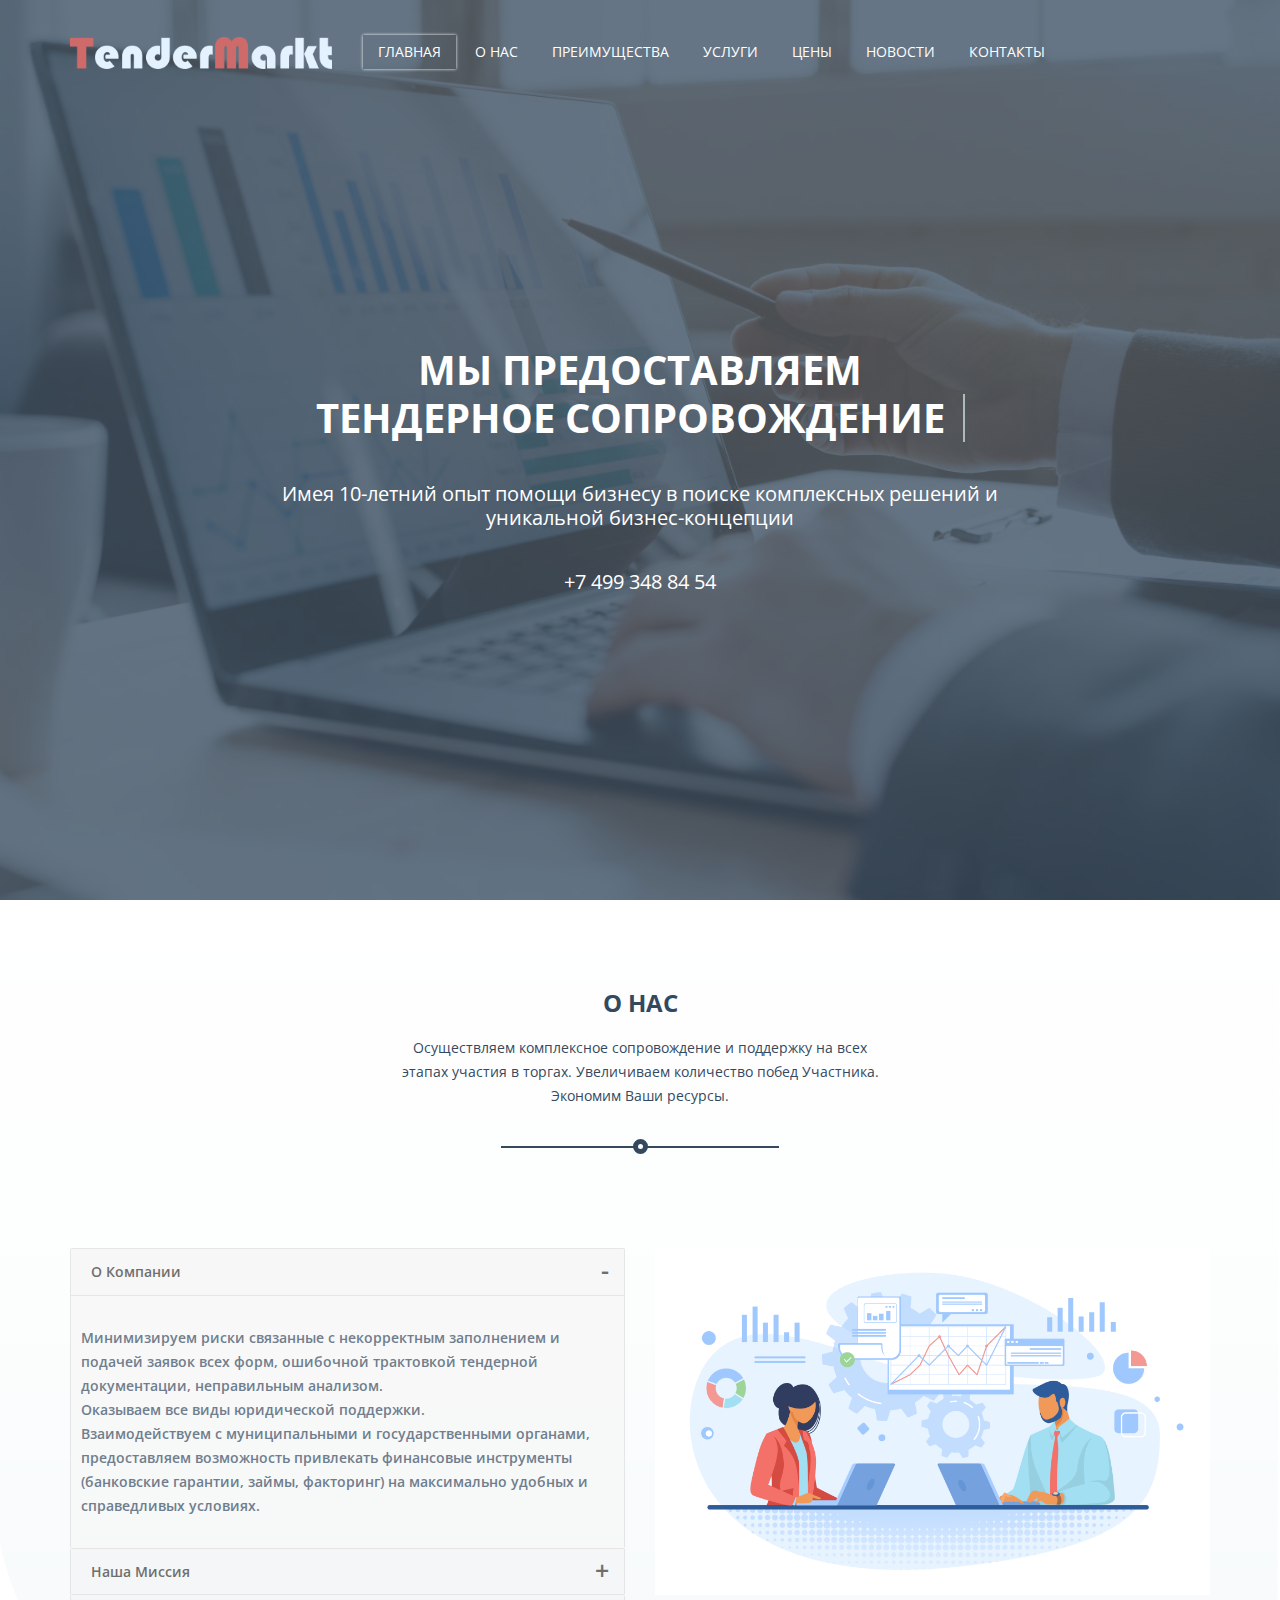
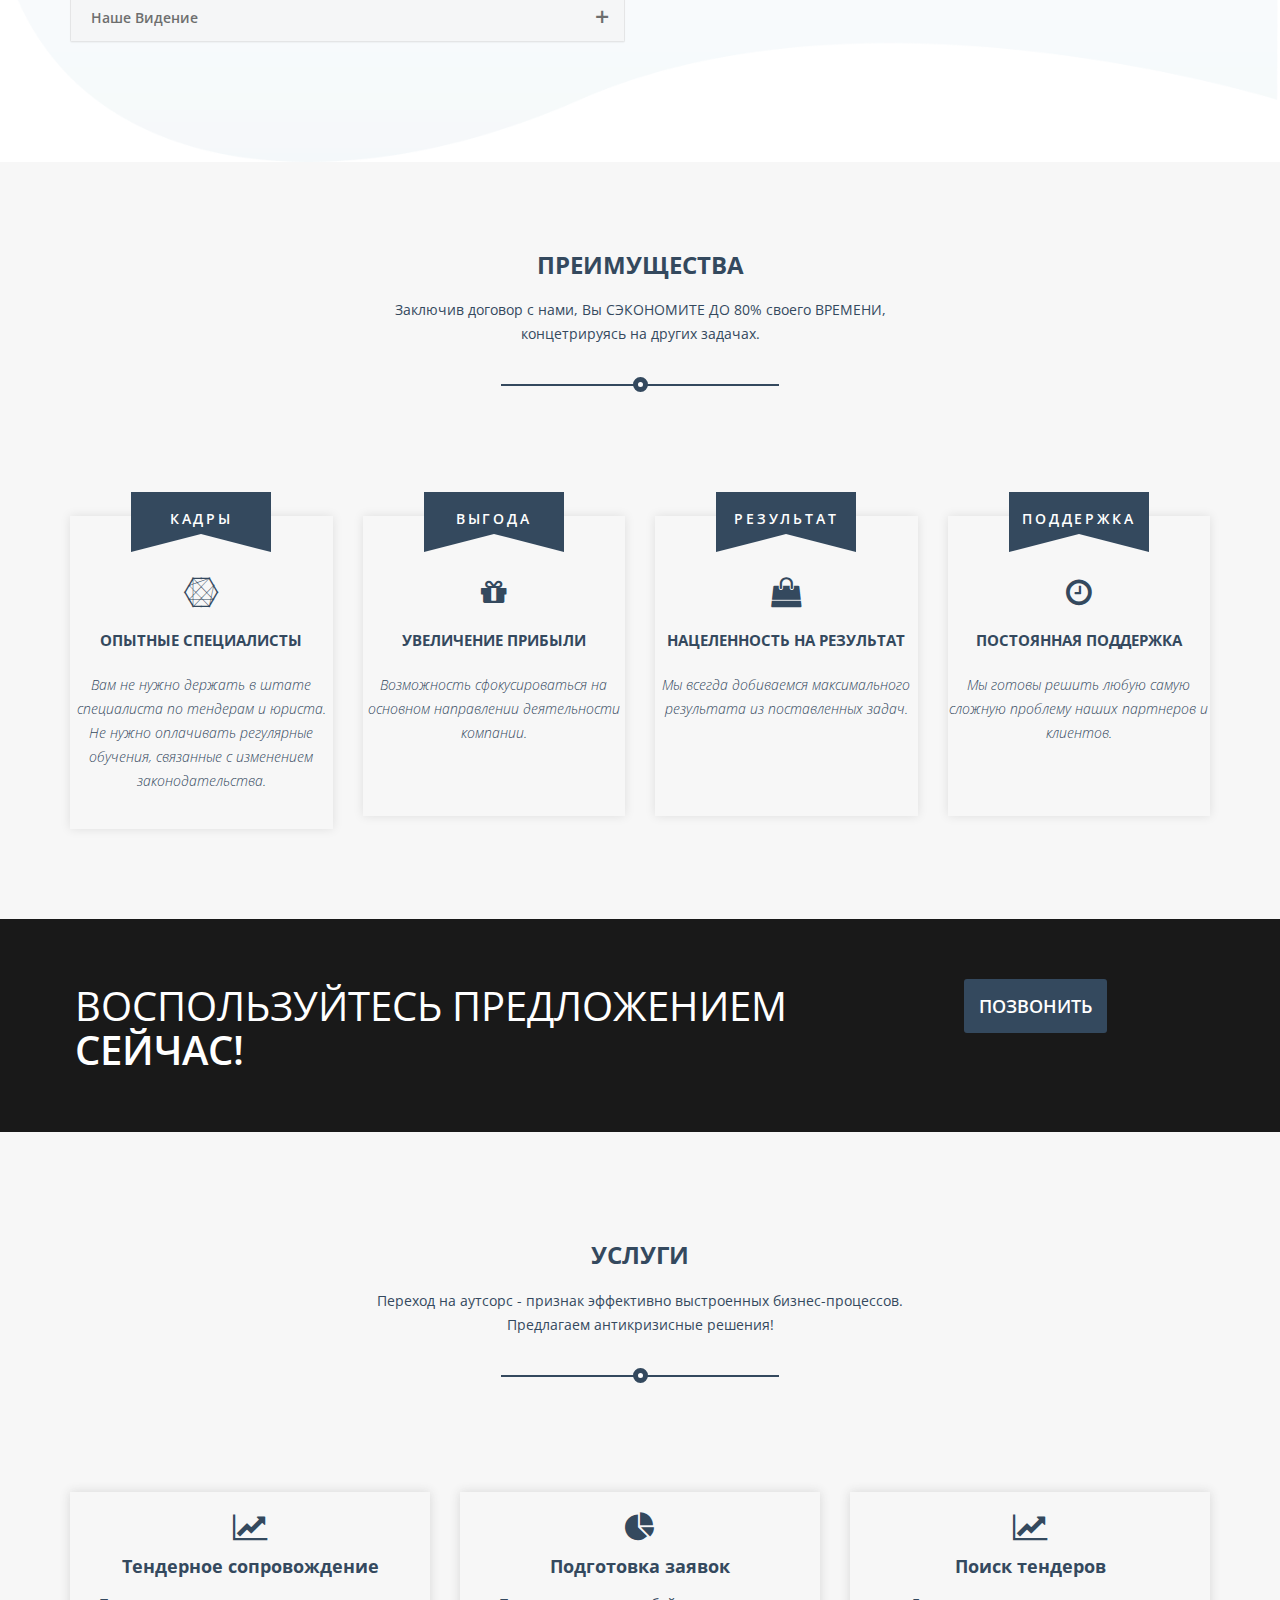
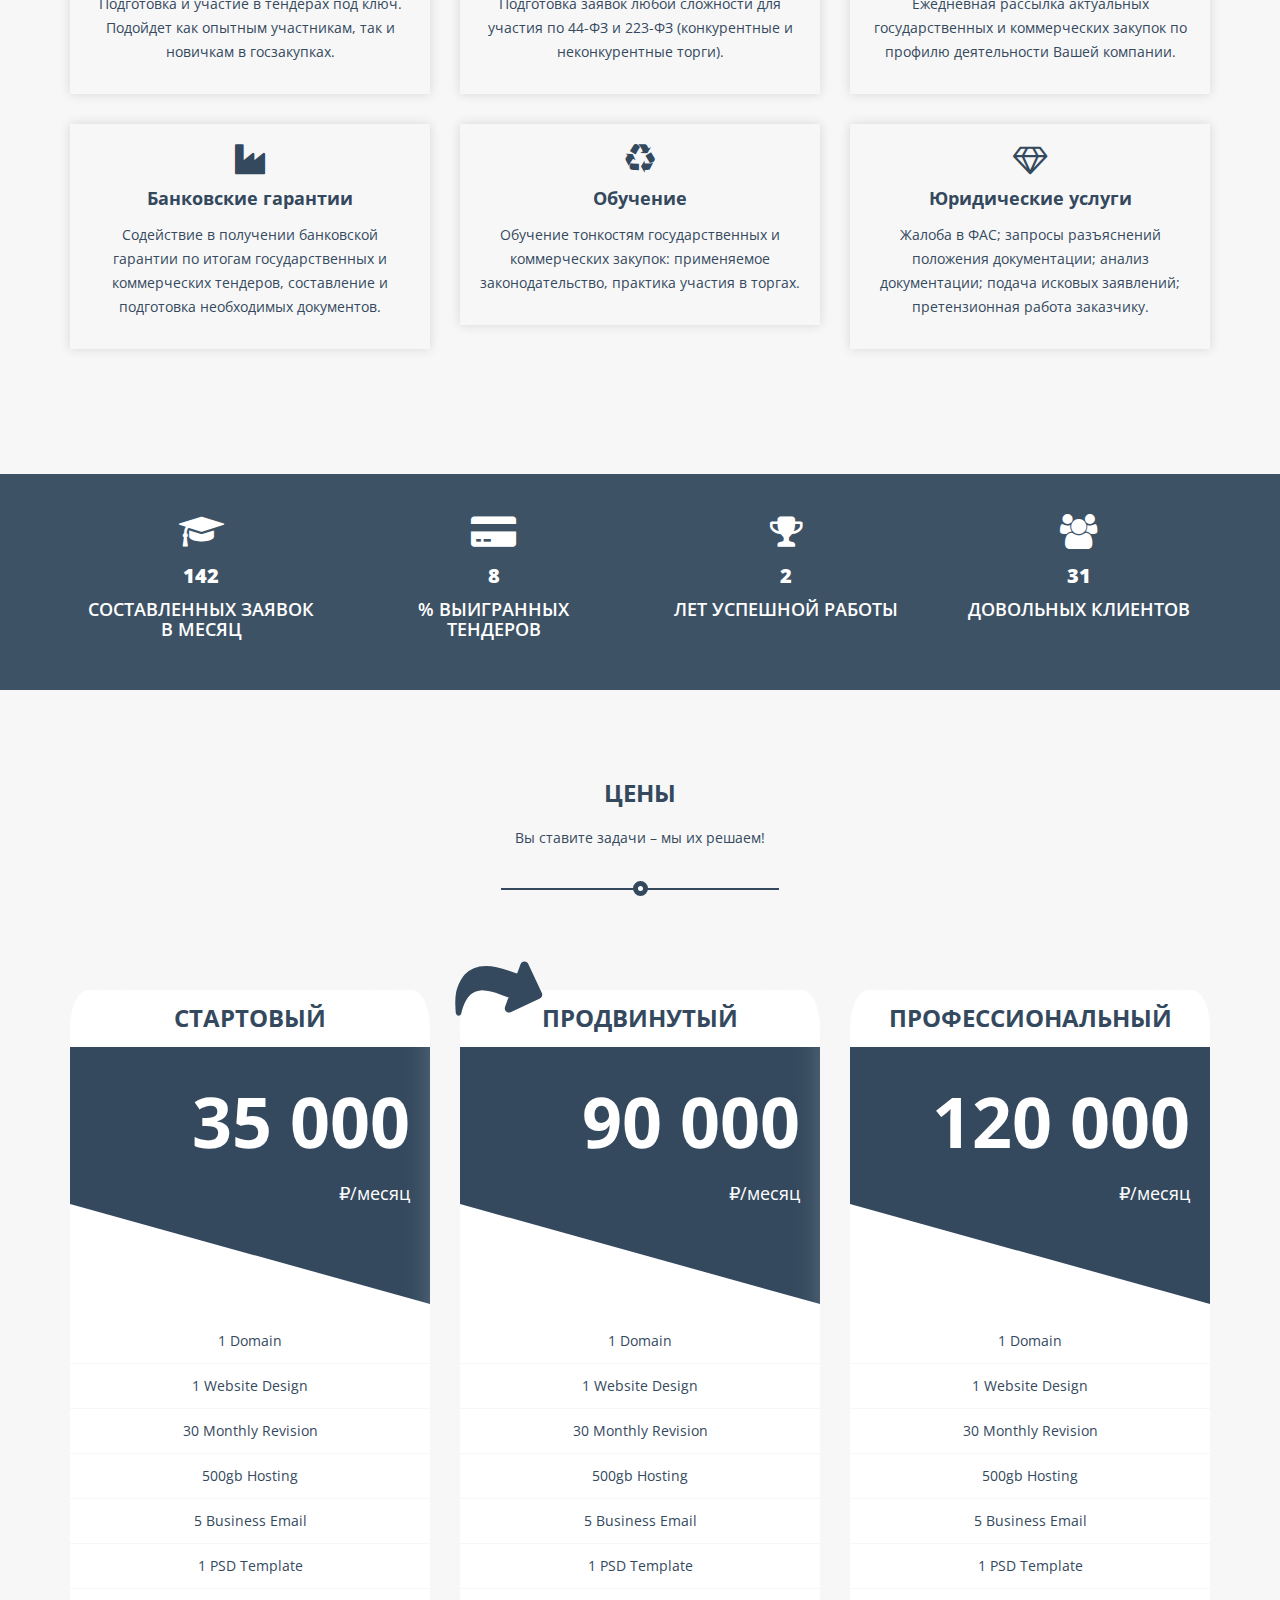
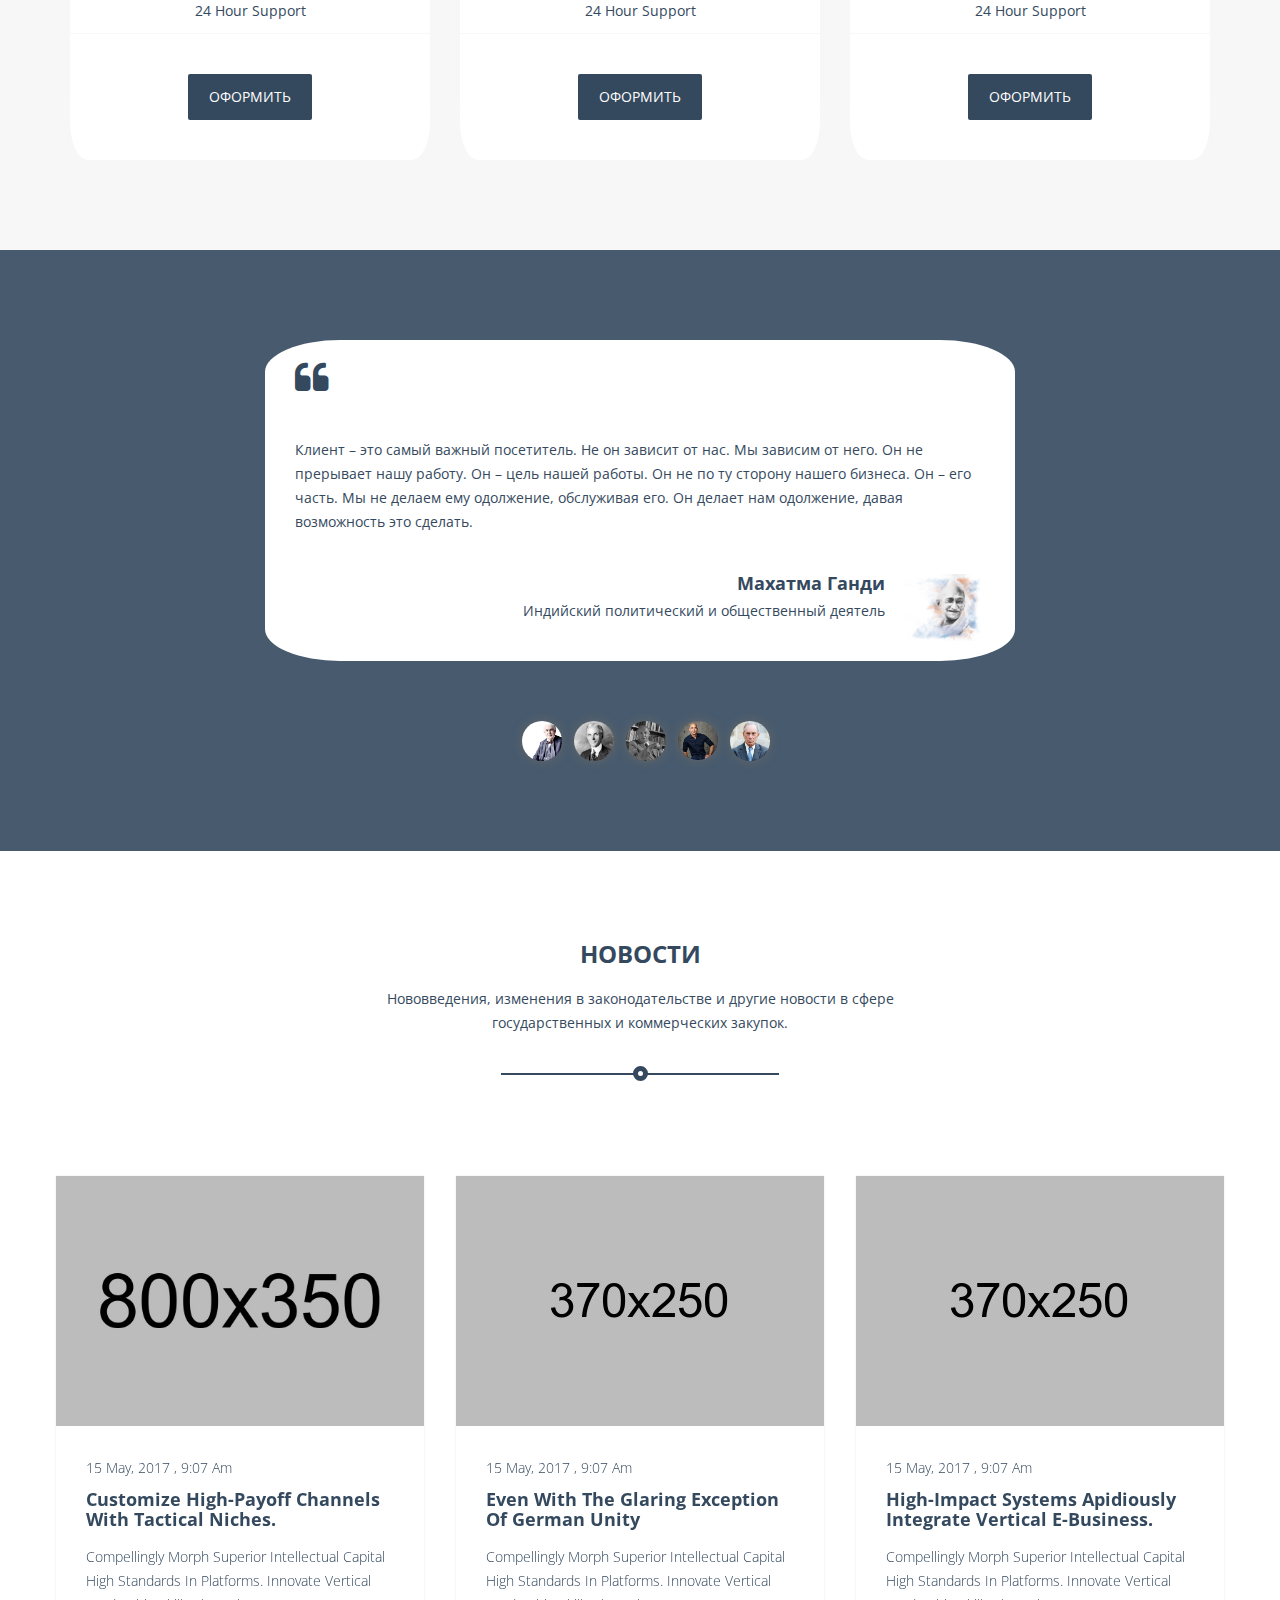
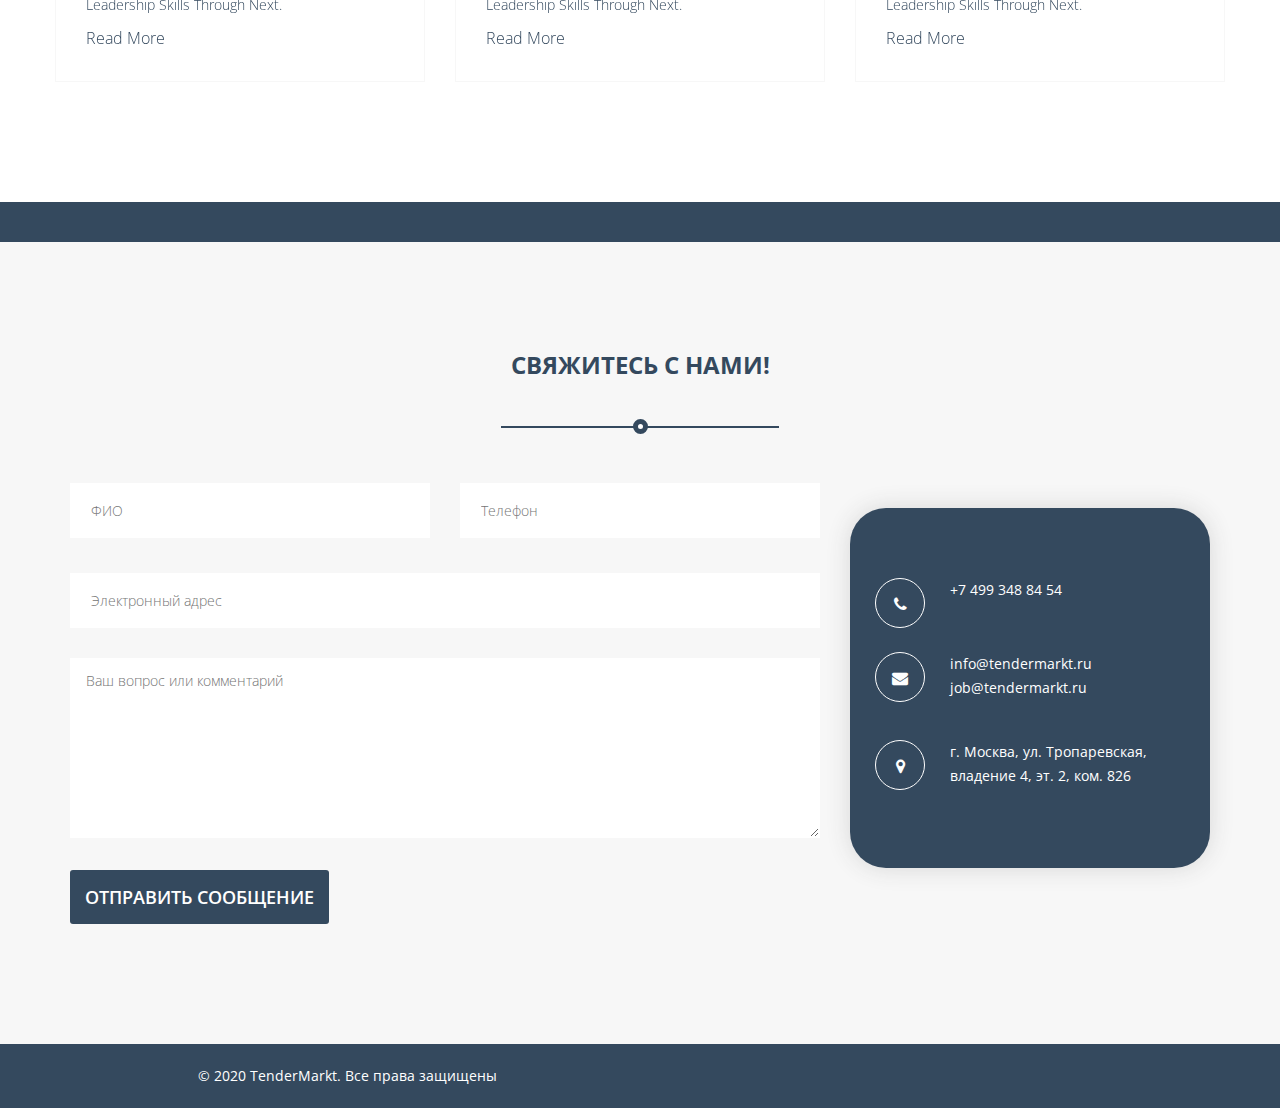
==== index.html @ 801bc4fb "Initial commit" ====
<!DOCTYPE html>
<html lang="en">

<head>
    <!-- Meta Tags -->
    <meta charset="utf-8">
    <meta http-equiv="x-ua-compatible" content="ie=edge">
    <meta name="author" content="themeholder">
    <meta name="viewport" content="width=device-width, initial-scale=1, shrink-to-fit=no">

    <!--Page Title -->
    <title>TenderMarkt</title>

    <!--Favicon Icon -->
    <link rel="shortcut icon" type="image/png" href="assets/img/favicon.png">

    <!-- Stylesheets -->
    <link rel="stylesheet" href="assets/css/magnific-popup.css">
    <link rel="stylesheet" href="assets/css/animate.min.css">
    <link rel="stylesheet" href="assets/css/slicknav.min.css">
    <link rel="stylesheet" href="assets/css/jquery.fancybox.min.css">
    <link rel="stylesheet" href="assets/css/owl.carousel.min.css">
    <link rel="stylesheet" href="assets/css/animatedheadline.css">
    <link rel="stylesheet" href="assets/css/font-awesome.min.css">
    <link rel="stylesheet" href="assets/css/bootstrap.min.css">
    <link rel="stylesheet" href="assets/css/style.css">
    <link rel="stylesheet" href="assets/css/responsive.css">
</head>

<body>

<!--preloader  -->
<div class="preloader-bg">
    <div class="preloader-spinner"></div>
</div>
<!-- spinner -->
<div class="preloader">
    <div class="loader"></div>
</div>
<!--End preloader-->

<!-- Start Header -->
<header class="sticky-header">
    <div class="container">
        <div class="row">
            <div class="col-md-3 col-sm-3">
                <div class="logo">
                    <img src="assets/img/logo.png" alt="Логотип">
                </div>
            </div>
            <div class="col-md-9 col-sm-6">
                <div class="main-menu">
                    <ul id="nav">
                        <li class="sub-menu"><a href="#home" data-scroll-nav="0">Главная</a>
                        </li>
                        <li><a href="#about" data-scroll-nav="1">О нас</a></li>
                        <li><a href="#feature" data-scroll-nav="2">Преимущества</a></li>
                        <li><a href="#service" data-scroll-nav="3">Услуги</a></li>
                        <!--                            <li><a href="#portfolio" data-scroll-nav="4">Portfolio</a></li>-->
                        <li><a href="#price" data-scroll-nav="6">Цены</a></li>
                        <li class="sub-menu"><a href="#" data-scroll-nav="7">Новости</a>
                            <ul>
                                <li><a href="blog.html">Full Width Blog</a></li>
                                <li><a href="single-post.html">Single Blog</a></li>
                            </ul>
                        </li>
                        <li><a href="#contact" data-scroll-nav="8">Контакты</a></li>
                    </ul>
                </div>
            </div>
        </div>
        <div id="mobile-menu"></div>
    </div>
</header>
<!-- /End Header -->

<!-- Start Hero  -->
<div class="hero-area" data-scroll-index="0" id="home">
    <div class="single-hero">
        <div class="hero-wrapper">
            <div class="container">
                <div class="row">
                    <div class="col-md-8 col-md-offset-2">
                        <div class="hero-content">
                            <h1 class="cd-headline clip">Мы предоставляем<br>
                                <span class="cd-words-wrapper">
                                    <b class="is-visible">Тендерное сопровождение</b>
                                    <b>Комплексную поддержку на всех этапах</b>
                                    <b>Юридические услуги</b></span>
                            </h1>
                            <p>Имея 10-летний опыт помощи бизнесу в поиске комплексных решений и уникальной
                                бизнес-концепции</p>
                            <p>+7 499 348 84 54</p>
                            <!--                                <a class="mfp-iframe video-play-button" href="https://www.youtube.com/watch?v=zlRl8sJU_4I">-->
                            <!--                                    <i class="fa fa-play"></i>-->
                            <!--                                </a>-->
                        </div>
                    </div>
                </div>
            </div>
        </div>
    </div>
</div>
<!-- /End Hero  -->

<!-- Start About -->
<div class="about-area section-padding" data-scroll-index="1" id="about">
    <div class="container">
        <div class="row pb-70">
            <div class="col-md-6 col-md-offset-3">
                <div class="section-title text-center">
                    <h2>О нас</h2>
                    <p>Осуществляем комплексное сопровождение и поддержку на всех этапах участия в
                        торгах. Увеличиваем количество побед Участника. <br> Экономим Ваши ресурсы.</p>
                </div>
            </div>
        </div>
        <div class="row">
            <div class="col-md-6 col-sm-6">
                <div class="about-content">
                    <div class="service-faq">
                        <div class="panel-group" id="accordion" role="tablist" aria-multiselectable="true">
                            <div class="panel panel-default">
                                <div class="panel-heading" role="tab" id="headingOne">
                                    <h4 class="panel-title">
                                        <a role="button" data-toggle="collapse" data-parent="#accordion"
                                           href="#collapseOne" aria-expanded="true" aria-controls="collapseOne">
                                            О компании
                                        </a>
                                    </h4>
                                </div>
                                <div id="collapseOne" class="panel-collapse collapse in" role="tabpanel"
                                     aria-labelledby="headingOne">
                                    <div class="panel-body">
                                        Минимизируем риски связанные с некорректным заполнением и подачей заявок всех форм, ошибочной трактовкой тендерной документации, неправильным анализом.
                                        <br>Оказываем все виды юридической поддержки. <br>Взаимодействуем с муниципальными и государственными органами, предоставляем возможность привлекать финансовые инструменты (банковские гарантии, займы, факторинг) на максимально удобных и справедливых условиях.  
                                    </div>
                                </div>
                            </div>
                            <div class="panel panel-default">
                                <div class="panel-heading" role="tab" id="headingTwo">
                                    <h4 class="panel-title">
                                        <a class="collapsed" role="button" data-toggle="collapse"
                                           data-parent="#accordion" href="#collapseTwo" aria-expanded="false"
                                           aria-controls="collapseTwo">
                                            Наша миссия
                                        </a>
                                    </h4>
                                </div>
                                <div id="collapseTwo" class="panel-collapse collapse" role="tabpanel"
                                     aria-labelledby="headingTwo">
                                    <div class="panel-body">
                                        Мы всегда готовы прийти на помощь в выполнении самых сложных задач.
                                        Применить весь свой многолетний опыт и навыки в Вашу пользу.
                                    </div>
                                </div>
                            </div>
                            <div class="panel panel-default">
                                <div class="panel-heading" role="tab" id="headingThree">
                                    <h4 class="panel-title">
                                        <a class="collapsed" role="button" data-toggle="collapse"
                                           data-parent="#accordion" href="#collapseThree" aria-expanded="false"
                                           aria-controls="collapseThree">
                                            Наше видение
                                        </a>
                                    </h4>
                                </div>
                                <div id="collapseThree" class="panel-collapse collapse" role="tabpanel"
                                     aria-labelledby="headingThree">
                                    <div class="panel-body">
                                        Мы выполняем полный цикл закупок. <br>Наши ОБУЧЕННЫЕ СПЕЦИАЛИСТЫ:
                                        <br>- направят перечень тендеров, где вы потенциально сможете выиграть;
                                        <br>- составят перечень документов для участия;
                                        <br>- грамотно оформят Вашу Заявку на участие и подадут её;
                                        <br>- отыграют закупку;
                                        <br>- проследят за результатами, направят вам итоговый протокол;
                                        <br>- в случае победы: напомнят о сумме обеспечения или БГ, предупредят о преференциях, помогут в получении БГ;
                                        <br>- помогут заключить договор, разместить протокол разногласий, подписать контракт на площадке.
                                    </div>
                                </div>
                            </div>
                        </div>
                    </div>
                </div>
            </div>
            <div class="col-md-6 col-sm-6">
                <div class="about-img">
                    <img src="assets/img/about-img.jpg" alt="Бизнес-процесс">
                </div>
            </div>
        </div>
    </div>
</div>
<!-- /End  About -->

<!-- Start Feature Area -->
<div class="feature-area section-padding" data-scroll-index="2" id="feature">
    <div class="container">
        <div class="row pb-70">
            <div class="col-md-6 col-md-offset-3">
                <div class="section-title text-center">
                    <h2>Преимущества</h2>
                    <p>Заключив договор с нами, Вы СЭКОНОМИТЕ ДО 80% своего ВРЕМЕНИ, концетрируясь на других задачах.</p>
                </div>
            </div>
        </div>
        <div class="row">
            <!-- single Feature -->
            <div class="col-md-3 col-sm-6">
                <div class="single-feature text-center">
                    <div class="feature-title-box">
                        <span>Кадры</span>
                    </div>
                    <div class="feature-icon">
                        <i class="fa fa-connectdevelop" aria-hidden="true"></i>
                    </div>
                    <div class="feature-content">
                        <h3>Опытные специалисты</h3>
                        <p>Вам не нужно держать в штате специалиста по тендерам и юриста. Не нужно оплачивать регулярные обучения, связанные с изменением законодательства.</p>
                    </div>
                </div>
            </div>
            <!-- /single Feature -->
            <!-- single Feature -->
            <div class="col-md-3 col-sm-6">
                <div class="single-feature text-center">
                    <div class="feature-title-box">
                        <span>Выгода</span>
                    </div>
                    <div class="feature-icon">
                        <i class="fa fa-gift" aria-hidden="true"></i>
                    </div>
                    <div class="feature-content">
                        <h3>Увеличение прибыли</h3>
                        <p>Возможность сфокусироваться на основном направлении деятельности компании.</p>
                    </div>
                </div>
            </div>
            <!-- /single Feature -->
            <!-- single Feature -->
            <div class="col-md-3 col-sm-6">
                <div class="single-feature text-center">
                    <div class="feature-title-box">
                        <span>Результат</span>
                    </div>
                    <div class="feature-icon">
                        <i class="fa fa-shopping-bag" aria-hidden="true"></i>
                    </div>
                    <div class="feature-content">
                        <h3>Нацеленность на результат</h3>
                        <p>Мы всегда добиваемся максимального результата из поставленных задач.</p>
                    </div>
                </div>
            </div>
            <!-- /single Feature -->
            <!-- single Feature -->
            <div class="col-md-3 col-sm-6">
                <div class="single-feature text-center">
                    <div class="feature-title-box">
                        <span>Поддержка</span>
                    </div>
                    <div class="feature-icon">
                        <i class="fa fa-clock-o" aria-hidden="true"></i>
                    </div>
                    <div class="feature-content">
                        <h3>Постоянная поддержка</h3>
                        <p>Мы готовы решить любую самую сложную проблему наших партнеров и клиентов.</p>
                    </div>
                </div>
            </div>
            <!-- /single Feature -->
        </div>
    </div>
</div>
<!-- /End Feature Area -->

<!-- Start Call To Action -->
<div class="col-to-action-area">
    <div class="container">
        <div class="row">
            <div class="col-md-8 col-sm-8">
                <h2>Воспользуйтесь предложением <span>сейчас!</span></h2>
            </div>
            <div class="col-md-4 text-center">
                <a href="#" class="cta-btn">Позвонить</a>
            </div>
        </div>
    </div>
</div>
<!-- /End Call To Action -->

<!-- Start Service Area-->
<div class="service-area section-padding" data-scroll-index="3" id="service">
    <div class="container">
        <div class="row pb-70">
            <div class="col-md-6 col-md-offset-3">
                <div class="section-title text-center">
                    <h2>Услуги</h2>
                    <p>Переход на аутсорс - признак эффективно выстроенных бизнес-процессов.
                    Предлагаем антикризисные решения!</p>
                </div>
            </div>
        </div>
        <div class="row">
            <div class="col-md-4 col-sm-6">
                <div class="service-box">
                    <div class="service-icon">
                        <i class="fa fa-line-chart" aria-hidden="true"></i>
                    </div>
                    <h2>Тендерное сопровождение</h2>
                    <p>Подготовка и участие в тендерах под ключ.
                        Подойдет как опытным участникам, так и новичкам в госзакупках.</p>
                </div>
            </div>
            <div class="col-md-4 col-sm-6">
                <div class="service-box">
                    <div class="service-icon">
                        <i class="fa fa-pie-chart" aria-hidden="true"></i>
                    </div>
                    <h2>Подготовка заявок</h2>
                    <p>Подготовка заявок любой сложности для участия по 44-ФЗ и 223-ФЗ
                        (конкурентные и неконкурентные торги).</p>
                </div>
            </div>
            <div class="col-md-4 col-sm-6">
                <div class="service-box">
                    <div class="service-icon">
                        <i class="fa fa-line-chart" aria-hidden="true"></i>
                    </div>
                    <h2>Поиск тендеров</h2>
                    <p>Ежедневная рассылка актуальных государственных и коммерческих закупок по профилю деятельности Вашей компании.</p>
                </div>
            </div>
            <div class="col-md-4 col-sm-6">
                <div class="service-box">
                    <div class="service-icon">
                        <i class="fa fa-industry" aria-hidden="true"></i>
                    </div>
                    <h2>Банковские гарантии</h2>
                    <p>Содействие в получении банковской гарантии по итогам государственных и коммерческих тендеров, составление и подготовка необходимых документов.</p>
                </div>
            </div>
            <div class="col-md-4 col-sm-6">
                <div class="service-box">
                    <div class="service-icon">
                        <i class="fa fa-recycle" aria-hidden="true"></i>
                    </div>
                    <h2>Обучение</h2>
                    <p>Обучение тонкостям государственных и коммерческих закупок: применяемое законодательство, практика участия в торгах.</p>
                </div>
            </div>
            <div class="col-md-4 col-sm-6">
                <div class="service-box">
                    <div class="service-icon">
                        <i class="fa fa-diamond" aria-hidden="true"></i>
                    </div>
                    <h2>Юридические услуги</h2>
                    <p>Жалоба в ФАС; запросы разъяснений положения документации; анализ документации; подача исковых заявлений;
                        претензионная работа заказчику.</p>
                </div>
            </div>
        </div>
    </div>
</div>
<!-- /End Service Area-->

<!-- Start Counter -->
<div class="countup-area">
    <div class="container">
        <div class="row">
            <!-- single counter-->
            <div class="col-md-3 col-sm-6">
                <div class="single-counter text-center">
                    <i class="fa fa-graduation-cap" aria-hidden="true"></i>
                    <span class="counter" data-from="0" data-to="1012" data-speed="5000"
                          data-refresh-interval="100"></span>
                    <h2>Составленных заявок в месяц</h2>
                </div>
            </div>
            <!-- single counter-->
            <!-- single counter-->
            <div class="col-md-3 col-sm-6">
                <div class="single-counter text-center">
                    <i class="fa fa-credit-card-alt" aria-hidden="true"></i>
                    <span class="counter" data-from="0" data-to="55" data-speed="5000"
                          data-refresh-interval="50"></span>
                    <h2>% выигранных тендеров</h2>
                </div>
            </div>
            <!-- single counter-->
            <!-- single counter-->
            <div class="col-md-3 col-sm-6">
                <div class="single-counter text-center">
                    <i class="fa fa-trophy" aria-hidden="true"></i>
                    <span class="counter" data-from="0" data-to="10" data-speed="5000"
                          data-refresh-interval="50"></span>
                    <h2>Лет успешной работы</h2>
                </div>
            </div>
            <!-- single counter-->
            <!-- single counter-->
            <div class="col-md-3 col-sm-6">
                <div class="single-counter text-center bdr-none">
                    <i class="fa fa-users" aria-hidden="true"></i>
                    <span class="counter" data-from="0" data-to="209" data-speed="5000"
                          data-refresh-interval="50"></span>
                    <h2>Довольных клиентов</h2>
                </div>
            </div>
            <!-- single counter-->
        </div>
    </div>
</div>
<!-- /End Counter -->

<!-- Start Pricing -->
<div class="pricing-area section-padding" data-scroll-index="6" id="price">
    <div class="container">
        <div class="row pb-70">
            <div class="col-md-6 col-md-offset-3">
                <div class="section-title text-center">
                    <h2>Цены</h2>
                    <p>Вы ставите задачи – мы их решаем!</p>
                </div>
            </div>
        </div>
        <div class="row">
            <!-- single pricing table-->
            <div class="col-md-4">
                <div class="single-pricing-table text-center">
                    <div class="pricing-table-head text-center">
                        <h3>Стартовый</h3>
                    </div>
                    <div class="pricing-table-price">
                        <h1>35 000</h1>
                        <span class="month">₽/месяц</span>
                    </div>
                    <div class="table-list pt-110">
                        <ul>
                            <li>1 Domain</li>
                            <li>1 Website Design</li>
                            <li>30 Monthly revision</li>
                            <li>500gb Hosting</li>
                            <li>5 Business Email</li>
                            <li>1 PSD Template</li>
                            <li>24 Hour Support</li>
                        </ul>
                    </div>
                    <a href="#" class="pricing-btn">Оформить</a>
                </div>
            </div>
            <!-- /single pricing table-->
            <!-- single pricing table-->
            <div class="col-md-4">
                <div class="single-pricing-table price-tag text-center">
                    <div class="pricing-table-head text-center">
                        <h3>Продвинутый</h3>
                    </div>
                    <div class="pricing-table-price">
                        <h1>90 000</h1>
                        <span class="month">₽/месяц</span>
                    </div>
                    <div class="table-list pt-110">
                        <ul>
                            <li>1 Domain</li>
                            <li>1 Website Design</li>
                            <li>30 Monthly revision</li>
                            <li>500gb Hosting</li>
                            <li>5 Business Email</li>
                            <li>1 PSD Template</li>
                            <li>24 Hour Support</li>
                        </ul>
                    </div>
                    <a href="#" class="pricing-btn">Оформить</a>
                </div>
            </div>
            <!-- /single pricing table-->
            <!-- single pricing table-->
            <div class="col-md-4">
                <div class="single-pricing-table text-center">
                    <div class="pricing-table-head text-center">
                        <h3>Профессиональный</h3>
                    </div>
                    <div class="pricing-table-price">
                        <h1>120 000</h1>
                        <span class="month">₽/месяц</span>
                    </div>
                    <div class="table-list pt-110">
                        <ul>
                            <li>1 Domain</li>
                            <li>1 Website Design</li>
                            <li>30 Monthly revision</li>
                            <li>500gb Hosting</li>
                            <li>5 Business Email</li>
                            <li>1 PSD Template</li>
                            <li>24 Hour Support</li>
                        </ul>
                    </div>
                    <a href="#" class="pricing-btn">Оформить</a>
                </div>
            </div>
            <!-- /single pricing table-->
        </div>
    </div>
</div>
<!-- /End Pricing -->

<!-- Start Testimonial -->

<div class="testimonial-area section-padding">
    <div class="container">
        <div class="row">
            <div class="col-md-8 col-md-offset-2">
                <div class="owl-carousel testimonial-active">
                    <!-- single testimonial-->
                    <div class="single-testimonial" data-hash="two">
                        <div class="client-feedback">
                            <i class="fa fa-quote-left" aria-hidden="true"></i>
                            <p>Клиент – это самый важный посетитель. Не он зависит от нас. Мы зависим от него.
                                Он не прерывает нашу работу. Он – цель нашей работы.
                                Он не по ту сторону нашего бизнеса. Он – его часть.
                                Мы не делаем ему одолжение, обслуживая его. Он делает нам одолжение, давая возможность это сделать.</p>
                        </div>
                        <div class="client-details text-right">
                            <div class="client-img pull-right">
                                <img src="assets/img/client2.png" alt="Махатма Ганди">
                            </div>
                            <div class="client-text pull-right">
                                <h3>Махатма Ганди</h3>
                                <span>Индийский политический и общественный деятель</span>
                            </div>
                        </div>
                    </div>
                    <!-- single testimonial-->
                    <!-- single testimonial-->
                    <div class="single-testimonial" data-hash="three">
                        <div class="client-feedback">
                            <i class="fa fa-quote-left" aria-hidden="true"></i>
                            <p>Наш большой недостаток в том, что мы слишком быстро опускаем руки.
                                Наиболее верный путь к успеху – все время пробовать еще один раз.</p>
                        </div>
                        <div class="client-details text-right">
                            <div class="client-img pull-right">
                                <img src="assets/img/client3.jpg" alt="Томас Эдисон">
                            </div>
                            <div class="client-text pull-right">
                                <h3>Томас Эдисон</h3>
                                <span>Американский изобретатель и предприниматель</span>
                            </div>
                        </div>
                    </div>
                    <!-- single testimonial-->
                    <!-- single testimonial-->
                    <div class="single-testimonial item" data-hash="four">
                        <div class="client-feedback">
                            <i class="fa fa-quote-left" aria-hidden="true"></i>
                            <p>Успешные люди вырываются вперед, используя то время, которые другие тратят впустую.</p>
                        </div>
                        <div class="client-details text-right">
                            <div class="client-img pull-right">
                                <img src="assets/img/client4.jpg" alt="">
                            </div>
                            <div class="client-text pull-right">
                                <h3>Генри Форд</h3>
                                <span>Промышленник, владелец заводов по производству автомобилей</span>
                            </div>
                        </div>
                    </div>
                    <!-- single testimonial-->
                    <!-- single testimonial-->
                    <div class="single-testimonial item" data-hash="five">
                        <div class="client-feedback">
                            <i class="fa fa-quote-left" aria-hidden="true"></i>
                            <p>У истоков каждого успешного предприятия стоит однажды принятое смелое решение.</p>
                        </div>
                        <div class="client-details text-right">
                            <div class="client-img pull-right">
                                <img src="assets/img/client5.jpg" alt="">
                            </div>
                            <div class="client-text pull-right">
                                <h3>Питер Друкер</h3>
                                <span>Учёный, экономист, публицист, педагог, теоретик менеджмента XX века</span>
                            </div>
                        </div>
                    </div>
                    <!-- single testimonial-->
                    <!-- single testimonial-->
                    <div class="single-testimonial" data-hash="six">
                        <div class="client-feedback">
                            <i class="fa fa-quote-left" aria-hidden="true"></i>
                            <p>Я знаю, что если потерплю неудачу, то не буду об этом жалеть. Единственное, о чем стоить
                                сожалеть, это о том, что даже не попробовал.</p>
                        </div>
                        <div class="client-details text-right">
                            <div class="client-img pull-right">
                                <img src="assets/img/client6.jpg" alt="">
                            </div>
                            <div class="client-text pull-right">
                                <h3>Джефф Безос</h3>
                                <span>Предприниматель, основатель и глава Amazon.com</span>
                            </div>
                        </div>
                    </div>
                    <!-- single testimonial-->
                    <!-- single testimonial-->
                    <div class="single-testimonial" data-hash="saven">
                        <div class="client-feedback">
                            <i class="fa fa-quote-left" aria-hidden="true"></i>
                            <p>Предпринимательство — это не просто владение бизнесом.
                                Это способ смотреть на мир, находя возможности там, где другие видят препятствия, и рискуя, когда другие не решаются.</p>
                        </div>
                        <div class="client-details text-right">
                            <div class="client-img pull-right">
                                <img src="assets/img/client7.jpg" alt="">
                            </div>
                            <div class="client-text pull-right">
                                <h3>Майкл Блумберг</h3>
                                <span>Владелец информационного агентства Bloomberg</span>
                            </div>
                        </div>
                    </div>
                    <!-- single testimonial-->
                </div>
                <!-- Testimonial menu-->
                <div class="testimonial-menu text-center">
                    <a class="button secondary url" href="#two">
                        <img src="assets/img/client2.jpg" alt="">
                    </a>
                    <a class="button secondary url" href="#three">
                        <img src="assets/img/client3.jpg" alt="">
                    </a>
                    <a class="button secondary url" href="#four">
                        <img src="assets/img/client4.jpg" alt="">
                    </a>
                    <a class="button secondary url" href="#five">
                        <img src="assets/img/client5.jpg" alt="">
                    </a>
                    <a class="button secondary url" href="#six">
                        <img src="assets/img/client6.jpg" alt="">
                    </a>
                    <a class="button secondary url" href="#saven">
                        <img src="assets/img/client7.jpg" alt="">
                    </a>
                </div>
                <!-- Testimonial menu-->
            </div>
        </div>
    </div>
</div>

<!-- /End Testimonial -->

<!--  Blog Area -->
<div class="blog-area section-padding" data-scroll-index="7">
    <div class="container">
        <div class="row pb-70">
            <div class="col-md-6 col-md-offset-3">
                <div class="section-title text-center">
                    <h2>Новости</h2>
                    <p>Нововведения, изменения в законодательстве и другие новости в сфере государственных и коммерческих закупок.</p>
                </div>
            </div>
        </div>
        <div class="row">
            <div class="col-12">
                <div class="blog-carousel-active owl-carousel">
                    <a href="single-post.html" class="single-blog-box">
                        <div class="blog-thumb-wrapper blog-bg0"></div>
                        <p class="blog-meta">15 May, 2017 , 9:07 am</p>
                        <h4>Customize high-payoff channels with tactical niches. </h4>
                        <p>Compellingly morph superior intellectual capital high standards in platforms. innovate
                            vertical leadership skills through next. </p>
                        <span class="blog-read-more">Read More</span></a>

                    <a href="single-post.html" class="single-blog-box">
                        <div class="blog-thumb-wrapper blog-bg1"></div>
                        <p class="blog-meta">15 May, 2017 , 9:07 am</p>
                        <h4>Even with the glaring exception of German unity</h4>
                        <p>Compellingly morph superior intellectual capital high standards in platforms. innovate
                            vertical leadership skills through next. </p>
                        <span class="blog-read-more">Read More</span></a>

                    <a href="single-post.html" class="single-blog-box">
                        <div class="blog-thumb-wrapper blog-bg2"></div>
                        <p class="blog-meta">15 May, 2017 , 9:07 am</p>
                        <h4>High-impact systems apidiously integrate vertical e-business. </h4>
                        <p>Compellingly morph superior intellectual capital high standards in platforms. innovate
                            vertical leadership skills through next. </p>
                        <span class="blog-read-more">Read More</span></a>

                    <a href="single-post.html" class="single-blog-box">
                        <div class="blog-thumb-wrapper blog-bg3"></div>
                        <p class="blog-meta">15 May, 2017 , 9:07 am</p>
                        <h4>We should not downplay the significance </h4>
                        <p>Compellingly morph superior intellectual capital high standards in platforms. innovate
                            vertical leadership skills through next. </p>
                        <span class="blog-read-more">Read More</span></a>
                </div>
            </div>
        </div>
    </div>
</div>
<!--  /End Blog Area -->

<!--Start Company Logo -->
<div class="company-logo-area"></div>
<!-- /End Company Logo -->

<!-- Start Contact -->
<div class="contact-area" data-scroll-index="8" id="contact">
    <div class="container">
        <div class="row">
            <div class="col-md-6 col-md-offset-3 text-center">
                <div class="section-title">
                    <h2>Свяжитесь с Нами!</h2>
                </div>
            </div>
        </div>
        <div class="row">
            <div class="col-md-8">
                <div class="contact-area-form">
                    <form action="#">
                        <div class="row">
                            <div class="col-md-6">
                                <p>
                                    <input type="text" placeholder="ФИО">
                                </p>
                            </div>
                            <div class="col-md-6">
                                <p>
                                    <input type="text" placeholder="Телефон">
                                </p>
                            </div>
                        </div>
                        <div class="row">
                            <div class="col-md-12">
                                <p>
                                    <input type="text" placeholder="Электронный адрес">
                                </p>
                            </div>
                        </div>
                        <div class="row">
                            <div class="col-md-12">
                                <p>
                                    <textarea cols="30" rows="10" placeholder="Ваш вопрос или комментарий"></textarea>
                                </p>
                            </div>
                        </div>
                        <div class="row">
                            <div class="col-md-12">
                                <p>
                                    <input type="submit" value="Отправить сообщение">
                                </p>
                            </div>
                        </div>
                    </form>
                </div>
            </div>

            <div class="col-md-4 col-sm-12 col-xs-12">
                <div class="adtress-info">
                    <div class="single-addreass">
                        <div class="addreass-icon">
                            <i class="fa fa-phone"></i>
                        </div>
                        <div class="addreass-info">
                            <p>+7 499 348 84 54</p>
                        </div>
                    </div>
                    <div class="single-addreass">
                        <div class="addreass-icon">
                            <i class="fa fa-envelope"></i>
                        </div>
                        <div class="addreass-info">
                            <a href="#">info@tendermarkt.ru</a>
                            <a href="#"> job@tendermarkt.ru</a>
                        </div>
                    </div>
                    <div class="single-addreass">
                        <div class="addreass-icon">
                            <i class="fa fa-map-marker"></i>
                        </div>
                        <div class="addreass-info">
                            <p>  г. Москва, ул. Тропаревская, владение 4, эт. 2, ком. 826</p>
                        </div>
                    </div>
                </div>
            </div>
        </div>
    </div>
</div>
<!-- /End Contact -->

<!-- Start Footer -->
<footer>
    <div class="footer-copyright-arae">
        <div class="container">
            <div class="row">
                <div class="col-md-6">
                    <p>© 2020 TenderMarkt. Все права защищены</p>
                </div>
<!--                <div class="col-md-6">-->
<!--                    <p>Design and Developed by ThemeHolder</p>-->
<!--                </div>-->
            </div>
        </div>
    </div>
</footer>
<!-- /End Footer -->

<!-- All JS File-->
<script src="assets/js/jquery.min.js"></script>
<script src="assets/js/bootstrap.min.js"></script>
<script src="assets/js/scrollIt.min.js"></script>
<script src="assets/js/jquery.magnific-popup.min.js"></script>
<script src="assets/js/animatedheadline.js"></script>
<script src="assets/js/isotope.pkgd.min.js"></script>
<script src="assets/js/popper.min.js"></script>
<script src="assets/js/jquery.countTo.js"></script>
<script src="assets/js/owl.carousel.min.js"></script>
<script src="assets/js/jquery.fancybox.min.js"></script>
<script src="assets/js/jquery.slicknav.min.js"></script>
<script src="assets/js/smooth-scroll.js"></script>
<script src="assets/js/main.js"></script>
</body>

</html>
---- assets/css/animatedheadline.css ----
/* -------------------------------- 

Primary style

-------------------------------- */
*, *::after, *::before {
  -webkit-box-sizing: border-box;
  -moz-box-sizing: border-box;
  box-sizing: border-box;
}

html * {
  -webkit-font-smoothing: antialiased;
  -moz-osx-font-smoothing: grayscale;
}

html {
  font-size: 62.5%;
}

body {
  font-size: 1.6rem;
  font-family: "Source Sans Pro", sans-serif;
  color: #aebcb9;
}

a {
  text-decoration: none;
}

.cd-title {
  position: relative;
  height: 160px;
  line-height: 230px;
  text-align: center;
}
.cd-title h1 {
  font-size: 2.4rem;
  font-weight: 700;
}
@media only screen and (min-width: 768px) {
  .cd-title {
    line-height: 250px;
  }
}
@media only screen and (min-width: 1170px) {
  .cd-title {
    height: 200px;
    line-height: 300px;
  }
  .cd-title h1 {
    font-size: 3rem;
  }
}

.cd-intro {
  width: 90%;
  max-width: 768px;
  text-align: center;
}

.cd-intro {
  margin: 4em auto;
}
@media only screen and (min-width: 768px) {
  .cd-intro {
    margin: 5em auto;
  }
}
@media only screen and (min-width: 1170px) {
  .cd-intro {
    margin: 6em auto;
  }
}

.cd-headline {
  font-size: 3rem;
  line-height: 1.2;
}
@media only screen and (min-width: 768px) {
  .cd-headline {
    font-size: 4.4rem;
    font-weight: 300;
  }
}
@media only screen and (min-width: 1170px) {
  .cd-headline {
    font-size: 6rem;
  }
}

.cd-words-wrapper {
  display: inline-block;
  position: relative;
  text-align: left;
}
.cd-words-wrapper b {
  display: inline-block;
  position: absolute;
  white-space: nowrap;
  left: 0;
  top: 0;
}
.cd-words-wrapper b.is-visible {
  position: relative;
}
.no-js .cd-words-wrapper b {
  opacity: 0;
}
.no-js .cd-words-wrapper b.is-visible {
  opacity: 1;
}

/* -------------------------------- 

xrotate-1 

-------------------------------- */
.cd-headline.rotate-1 .cd-words-wrapper {
  -webkit-perspective: 300px;
  -moz-perspective: 300px;
  perspective: 300px;
}
.cd-headline.rotate-1 b {
  opacity: 0;
  -webkit-transform-origin: 50% 100%;
  -moz-transform-origin: 50% 100%;
  -ms-transform-origin: 50% 100%;
  -o-transform-origin: 50% 100%;
  transform-origin: 50% 100%;
  -webkit-transform: rotateX(180deg);
  -moz-transform: rotateX(180deg);
  -ms-transform: rotateX(180deg);
  -o-transform: rotateX(180deg);
  transform: rotateX(180deg);
}
.cd-headline.rotate-1 b.is-visible {
  opacity: 1;
  -webkit-transform: rotateX(0deg);
  -moz-transform: rotateX(0deg);
  -ms-transform: rotateX(0deg);
  -o-transform: rotateX(0deg);
  transform: rotateX(0deg);
  -webkit-animation: cd-rotate-1-in 1.2s;
  -moz-animation: cd-rotate-1-in 1.2s;
  animation: cd-rotate-1-in 1.2s;
}
.cd-headline.rotate-1 b.is-hidden {
  -webkit-transform: rotateX(180deg);
  -moz-transform: rotateX(180deg);
  -ms-transform: rotateX(180deg);
  -o-transform: rotateX(180deg);
  transform: rotateX(180deg);
  -webkit-animation: cd-rotate-1-out 1.2s;
  -moz-animation: cd-rotate-1-out 1.2s;
  animation: cd-rotate-1-out 1.2s;
}

@-webkit-keyframes cd-rotate-1-in {
  0% {
    -webkit-transform: rotateX(180deg);
    opacity: 0;
  }
  35% {
    -webkit-transform: rotateX(120deg);
    opacity: 0;
  }
  65% {
    opacity: 0;
  }
  100% {
    -webkit-transform: rotateX(360deg);
    opacity: 1;
  }
}
@-moz-keyframes cd-rotate-1-in {
  0% {
    -moz-transform: rotateX(180deg);
    opacity: 0;
  }
  35% {
    -moz-transform: rotateX(120deg);
    opacity: 0;
  }
  65% {
    opacity: 0;
  }
  100% {
    -moz-transform: rotateX(360deg);
    opacity: 1;
  }
}
@keyframes cd-rotate-1-in {
  0% {
    -webkit-transform: rotateX(180deg);
    -moz-transform: rotateX(180deg);
    -ms-transform: rotateX(180deg);
    -o-transform: rotateX(180deg);
    transform: rotateX(180deg);
    opacity: 0;
  }
  35% {
    -webkit-transform: rotateX(120deg);
    -moz-transform: rotateX(120deg);
    -ms-transform: rotateX(120deg);
    -o-transform: rotateX(120deg);
    transform: rotateX(120deg);
    opacity: 0;
  }
  65% {
    opacity: 0;
  }
  100% {
    -webkit-transform: rotateX(360deg);
    -moz-transform: rotateX(360deg);
    -ms-transform: rotateX(360deg);
    -o-transform: rotateX(360deg);
    transform: rotateX(360deg);
    opacity: 1;
  }
}
@-webkit-keyframes cd-rotate-1-out {
  0% {
    -webkit-transform: rotateX(0deg);
    opacity: 1;
  }
  35% {
    -webkit-transform: rotateX(-40deg);
    opacity: 1;
  }
  65% {
    opacity: 0;
  }
  100% {
    -webkit-transform: rotateX(180deg);
    opacity: 0;
  }
}
@-moz-keyframes cd-rotate-1-out {
  0% {
    -moz-transform: rotateX(0deg);
    opacity: 1;
  }
  35% {
    -moz-transform: rotateX(-40deg);
    opacity: 1;
  }
  65% {
    opacity: 0;
  }
  100% {
    -moz-transform: rotateX(180deg);
    opacity: 0;
  }
}
@keyframes cd-rotate-1-out {
  0% {
    -webkit-transform: rotateX(0deg);
    -moz-transform: rotateX(0deg);
    -ms-transform: rotateX(0deg);
    -o-transform: rotateX(0deg);
    transform: rotateX(0deg);
    opacity: 1;
  }
  35% {
    -webkit-transform: rotateX(-40deg);
    -moz-transform: rotateX(-40deg);
    -ms-transform: rotateX(-40deg);
    -o-transform: rotateX(-40deg);
    transform: rotateX(-40deg);
    opacity: 1;
  }
  65% {
    opacity: 0;
  }
  100% {
    -webkit-transform: rotateX(180deg);
    -moz-transform: rotateX(180deg);
    -ms-transform: rotateX(180deg);
    -o-transform: rotateX(180deg);
    transform: rotateX(180deg);
    opacity: 0;
  }
}
/* -------------------------------- 

xtype 

-------------------------------- */
.cd-headline.type .cd-words-wrapper {
  vertical-align: top;
  overflow: hidden;
}
.cd-headline.type .cd-words-wrapper::after {
  /* vertical bar */
  content: '';
  position: absolute;
  right: 0;
  top: 50%;
  bottom: auto;
  -webkit-transform: translateY(-50%);
  -moz-transform: translateY(-50%);
  -ms-transform: translateY(-50%);
  -o-transform: translateY(-50%);
  transform: translateY(-50%);
  height: 90%;
  width: 1px;
  background-color: #aebcb9;
}
.cd-headline.type .cd-words-wrapper.waiting::after {
  -webkit-animation: cd-pulse 1s infinite;
  -moz-animation: cd-pulse 1s infinite;
  animation: cd-pulse 1s infinite;
}
.cd-headline.type .cd-words-wrapper.selected {
  background-color: #aebcb9;
}
.cd-headline.type .cd-words-wrapper.selected::after {
  visibility: hidden;
}
.cd-headline.type .cd-words-wrapper.selected b {
  color: #0d0d0d;
}
.cd-headline.type b {
  visibility: hidden;
}
.cd-headline.type b.is-visible {
  visibility: visible;
}
.cd-headline.type i {
  position: absolute;
  visibility: hidden;
}
.cd-headline.type i.in {
  position: relative;
  visibility: visible;
}

@-webkit-keyframes cd-pulse {
  0% {
    -webkit-transform: translateY(-50%) scale(1);
    opacity: 1;
  }
  40% {
    -webkit-transform: translateY(-50%) scale(0.9);
    opacity: 0;
  }
  100% {
    -webkit-transform: translateY(-50%) scale(0);
    opacity: 0;
  }
}
@-moz-keyframes cd-pulse {
  0% {
    -moz-transform: translateY(-50%) scale(1);
    opacity: 1;
  }
  40% {
    -moz-transform: translateY(-50%) scale(0.9);
    opacity: 0;
  }
  100% {
    -moz-transform: translateY(-50%) scale(0);
    opacity: 0;
  }
}
@keyframes cd-pulse {
  0% {
    -webkit-transform: translateY(-50%) scale(1);
    -moz-transform: translateY(-50%) scale(1);
    -ms-transform: translateY(-50%) scale(1);
    -o-transform: translateY(-50%) scale(1);
    transform: translateY(-50%) scale(1);
    opacity: 1;
  }
  40% {
    -webkit-transform: translateY(-50%) scale(0.9);
    -moz-transform: translateY(-50%) scale(0.9);
    -ms-transform: translateY(-50%) scale(0.9);
    -o-transform: translateY(-50%) scale(0.9);
    transform: translateY(-50%) scale(0.9);
    opacity: 0;
  }
  100% {
    -webkit-transform: translateY(-50%) scale(0);
    -moz-transform: translateY(-50%) scale(0);
    -ms-transform: translateY(-50%) scale(0);
    -o-transform: translateY(-50%) scale(0);
    transform: translateY(-50%) scale(0);
    opacity: 0;
  }
}
/* -------------------------------- 

xrotate-2 

-------------------------------- */
.cd-headline.rotate-2 .cd-words-wrapper {
  -webkit-perspective: 300px;
  -moz-perspective: 300px;
  perspective: 300px;
}
.cd-headline.rotate-2 i, .cd-headline.rotate-2 em {
  display: inline-block;
  -webkit-backface-visibility: hidden;
  backface-visibility: hidden;
}
.cd-headline.rotate-2 b {
  opacity: 0;
}
.cd-headline.rotate-2 i {
  -webkit-transform-style: preserve-3d;
  -moz-transform-style: preserve-3d;
  -ms-transform-style: preserve-3d;
  -o-transform-style: preserve-3d;
  transform-style: preserve-3d;
  -webkit-transform: translateZ(-20px) rotateX(90deg);
  -moz-transform: translateZ(-20px) rotateX(90deg);
  -ms-transform: translateZ(-20px) rotateX(90deg);
  -o-transform: translateZ(-20px) rotateX(90deg);
  transform: translateZ(-20px) rotateX(90deg);
  opacity: 0;
}
.is-visible .cd-headline.rotate-2 i {
  opacity: 1;
}
.cd-headline.rotate-2 i.in {
  -webkit-animation: cd-rotate-2-in 0.4s forwards;
  -moz-animation: cd-rotate-2-in 0.4s forwards;
  animation: cd-rotate-2-in 0.4s forwards;
}
.cd-headline.rotate-2 i.out {
  -webkit-animation: cd-rotate-2-out 0.4s forwards;
  -moz-animation: cd-rotate-2-out 0.4s forwards;
  animation: cd-rotate-2-out 0.4s forwards;
}
.cd-headline.rotate-2 em {
  -webkit-transform: translateZ(20px);
  -moz-transform: translateZ(20px);
  -ms-transform: translateZ(20px);
  -o-transform: translateZ(20px);
  transform: translateZ(20px);
}

.no-csstransitions .cd-headline.rotate-2 i {
  -webkit-transform: rotateX(0deg);
  -moz-transform: rotateX(0deg);
  -ms-transform: rotateX(0deg);
  -o-transform: rotateX(0deg);
  transform: rotateX(0deg);
  opacity: 0;
}
.no-csstransitions .cd-headline.rotate-2 i em {
  -webkit-transform: scale(1);
  -moz-transform: scale(1);
  -ms-transform: scale(1);
  -o-transform: scale(1);
  transform: scale(1);
}

.no-csstransitions .cd-headline.rotate-2 .is-visible i {
  opacity: 1;
}

@-webkit-keyframes cd-rotate-2-in {
  0% {
    opacity: 0;
    -webkit-transform: translateZ(-20px) rotateX(90deg);
  }
  60% {
    opacity: 1;
    -webkit-transform: translateZ(-20px) rotateX(-10deg);
  }
  100% {
    opacity: 1;
    -webkit-transform: translateZ(-20px) rotateX(0deg);
  }
}
@-moz-keyframes cd-rotate-2-in {
  0% {
    opacity: 0;
    -moz-transform: translateZ(-20px) rotateX(90deg);
  }
  60% {
    opacity: 1;
    -moz-transform: translateZ(-20px) rotateX(-10deg);
  }
  100% {
    opacity: 1;
    -moz-transform: translateZ(-20px) rotateX(0deg);
  }
}
@keyframes cd-rotate-2-in {
  0% {
    opacity: 0;
    -webkit-transform: translateZ(-20px) rotateX(90deg);
    -moz-transform: translateZ(-20px) rotateX(90deg);
    -ms-transform: translateZ(-20px) rotateX(90deg);
    -o-transform: translateZ(-20px) rotateX(90deg);
    transform: translateZ(-20px) rotateX(90deg);
  }
  60% {
    opacity: 1;
    -webkit-transform: translateZ(-20px) rotateX(-10deg);
    -moz-transform: translateZ(-20px) rotateX(-10deg);
    -ms-transform: translateZ(-20px) rotateX(-10deg);
    -o-transform: translateZ(-20px) rotateX(-10deg);
    transform: translateZ(-20px) rotateX(-10deg);
  }
  100% {
    opacity: 1;
    -webkit-transform: translateZ(-20px) rotateX(0deg);
    -moz-transform: translateZ(-20px) rotateX(0deg);
    -ms-transform: translateZ(-20px) rotateX(0deg);
    -o-transform: translateZ(-20px) rotateX(0deg);
    transform: translateZ(-20px) rotateX(0deg);
  }
}
@-webkit-keyframes cd-rotate-2-out {
  0% {
    opacity: 1;
    -webkit-transform: translateZ(-20px) rotateX(0);
  }
  60% {
    opacity: 0;
    -webkit-transform: translateZ(-20px) rotateX(-100deg);
  }
  100% {
    opacity: 0;
    -webkit-transform: translateZ(-20px) rotateX(-90deg);
  }
}
@-moz-keyframes cd-rotate-2-out {
  0% {
    opacity: 1;
    -moz-transform: translateZ(-20px) rotateX(0);
  }
  60% {
    opacity: 0;
    -moz-transform: translateZ(-20px) rotateX(-100deg);
  }
  100% {
    opacity: 0;
    -moz-transform: translateZ(-20px) rotateX(-90deg);
  }
}
@keyframes cd-rotate-2-out {
  0% {
    opacity: 1;
    -webkit-transform: translateZ(-20px) rotateX(0);
    -moz-transform: translateZ(-20px) rotateX(0);
    -ms-transform: translateZ(-20px) rotateX(0);
    -o-transform: translateZ(-20px) rotateX(0);
    transform: translateZ(-20px) rotateX(0);
  }
  60% {
    opacity: 0;
    -webkit-transform: translateZ(-20px) rotateX(-100deg);
    -moz-transform: translateZ(-20px) rotateX(-100deg);
    -ms-transform: translateZ(-20px) rotateX(-100deg);
    -o-transform: translateZ(-20px) rotateX(-100deg);
    transform: translateZ(-20px) rotateX(-100deg);
  }
  100% {
    opacity: 0;
    -webkit-transform: translateZ(-20px) rotateX(-90deg);
    -moz-transform: translateZ(-20px) rotateX(-90deg);
    -ms-transform: translateZ(-20px) rotateX(-90deg);
    -o-transform: translateZ(-20px) rotateX(-90deg);
    transform: translateZ(-20px) rotateX(-90deg);
  }
}
/* -------------------------------- 

xloading-bar 

-------------------------------- */
.cd-headline.loading-bar span {
  display: inline-block;
  padding: .2em 0;
}
.cd-headline.loading-bar .cd-words-wrapper {
  overflow: hidden;
  vertical-align: top;
}
.cd-headline.loading-bar .cd-words-wrapper::after {
  /* loading bar */
  content: '';
  position: absolute;
  left: 0;
  bottom: 0;
  height: 3px;
  width: 0;
  background: #0096a7;
  z-index: 2;
  -webkit-transition: width 0.3s -0.1s;
  -moz-transition: width 0.3s -0.1s;
  transition: width 0.3s -0.1s;
}
.cd-headline.loading-bar .cd-words-wrapper.is-loading::after {
  width: 100%;
  -webkit-transition: width 3s;
  -moz-transition: width 3s;
  transition: width 3s;
}
.cd-headline.loading-bar b {
  top: .2em;
  opacity: 0;
  -webkit-transition: opacity 0.3s;
  -moz-transition: opacity 0.3s;
  transition: opacity 0.3s;
}
.cd-headline.loading-bar b.is-visible {
  opacity: 1;
  top: 0;
}

/* -------------------------------- 

xslide 

-------------------------------- */
.cd-headline.slide span {
  display: inline-block;
  padding: .2em 0;
}
.cd-headline.slide .cd-words-wrapper {
  overflow: hidden;
  vertical-align: top;
}
.cd-headline.slide b {
  opacity: 0;
  top: .2em;
}
.cd-headline.slide b.is-visible {
  top: 0;
  opacity: 1;
  -webkit-animation: slide-in 0.6s;
  -moz-animation: slide-in 0.6s;
  animation: slide-in 0.6s;
}
.cd-headline.slide b.is-hidden {
  -webkit-animation: slide-out 0.6s;
  -moz-animation: slide-out 0.6s;
  animation: slide-out 0.6s;
}

@-webkit-keyframes slide-in {
  0% {
    opacity: 0;
    -webkit-transform: translateY(-100%);
  }
  60% {
    opacity: 1;
    -webkit-transform: translateY(20%);
  }
  100% {
    opacity: 1;
    -webkit-transform: translateY(0);
  }
}
@-moz-keyframes slide-in {
  0% {
    opacity: 0;
    -moz-transform: translateY(-100%);
  }
  60% {
    opacity: 1;
    -moz-transform: translateY(20%);
  }
  100% {
    opacity: 1;
    -moz-transform: translateY(0);
  }
}
@keyframes slide-in {
  0% {
    opacity: 0;
    -webkit-transform: translateY(-100%);
    -moz-transform: translateY(-100%);
    -ms-transform: translateY(-100%);
    -o-transform: translateY(-100%);
    transform: translateY(-100%);
  }
  60% {
    opacity: 1;
    -webkit-transform: translateY(20%);
    -moz-transform: translateY(20%);
    -ms-transform: translateY(20%);
    -o-transform: translateY(20%);
    transform: translateY(20%);
  }
  100% {
    opacity: 1;
    -webkit-transform: translateY(0);
    -moz-transform: translateY(0);
    -ms-transform: translateY(0);
    -o-transform: translateY(0);
    transform: translateY(0);
  }
}
@-webkit-keyframes slide-out {
  0% {
    opacity: 1;
    -webkit-transform: translateY(0);
  }
  60% {
    opacity: 0;
    -webkit-transform: translateY(120%);
  }
  100% {
    opacity: 0;
    -webkit-transform: translateY(100%);
  }
}
@-moz-keyframes slide-out {
  0% {
    opacity: 1;
    -moz-transform: translateY(0);
  }
  60% {
    opacity: 0;
    -moz-transform: translateY(120%);
  }
  100% {
    opacity: 0;
    -moz-transform: translateY(100%);
  }
}
@keyframes slide-out {
  0% {
    opacity: 1;
    -webkit-transform: translateY(0);
    -moz-transform: translateY(0);
    -ms-transform: translateY(0);
    -o-transform: translateY(0);
    transform: translateY(0);
  }
  60% {
    opacity: 0;
    -webkit-transform: translateY(120%);
    -moz-transform: translateY(120%);
    -ms-transform: translateY(120%);
    -o-transform: translateY(120%);
    transform: translateY(120%);
  }
  100% {
    opacity: 0;
    -webkit-transform: translateY(100%);
    -moz-transform: translateY(100%);
    -ms-transform: translateY(100%);
    -o-transform: translateY(100%);
    transform: translateY(100%);
  }
}
/* -------------------------------- 

xclip 

-------------------------------- */
.cd-headline.clip span {
  display: inline-block;
  padding: .2em 0;
}
.cd-headline.clip .cd-words-wrapper {
  overflow: hidden;
  vertical-align: top;
}
.cd-headline.clip .cd-words-wrapper::after {
  /* line */
  content: '';
  position: absolute;
  top: 0;
  right: 0;
  width: 2px;
  height: 100%;
  background-color: #aebcb9;
}
.cd-headline.clip b {
  opacity: 0;
}
.cd-headline.clip b.is-visible {
  opacity: 1;
}

/* -------------------------------- 

xzoom 

-------------------------------- */
.cd-headline.zoom .cd-words-wrapper {
  -webkit-perspective: 300px;
  -moz-perspective: 300px;
  perspective: 300px;
}
.cd-headline.zoom b {
  opacity: 0;
}
.cd-headline.zoom b.is-visible {
  opacity: 1;
  -webkit-animation: zoom-in 0.8s;
  -moz-animation: zoom-in 0.8s;
  animation: zoom-in 0.8s;
}
.cd-headline.zoom b.is-hidden {
  -webkit-animation: zoom-out 0.8s;
  -moz-animation: zoom-out 0.8s;
  animation: zoom-out 0.8s;
}

@-webkit-keyframes zoom-in {
  0% {
    opacity: 0;
    -webkit-transform: translateZ(100px);
  }
  100% {
    opacity: 1;
    -webkit-transform: translateZ(0);
  }
}
@-moz-keyframes zoom-in {
  0% {
    opacity: 0;
    -moz-transform: translateZ(100px);
  }
  100% {
    opacity: 1;
    -moz-transform: translateZ(0);
  }
}
@keyframes zoom-in {
  0% {
    opacity: 0;
    -webkit-transform: translateZ(100px);
    -moz-transform: translateZ(100px);
    -ms-transform: translateZ(100px);
    -o-transform: translateZ(100px);
    transform: translateZ(100px);
  }
  100% {
    opacity: 1;
    -webkit-transform: translateZ(0);
    -moz-transform: translateZ(0);
    -ms-transform: translateZ(0);
    -o-transform: translateZ(0);
    transform: translateZ(0);
  }
}
@-webkit-keyframes zoom-out {
  0% {
    opacity: 1;
    -webkit-transform: translateZ(0);
  }
  100% {
    opacity: 0;
    -webkit-transform: translateZ(-100px);
  }
}
@-moz-keyframes zoom-out {
  0% {
    opacity: 1;
    -moz-transform: translateZ(0);
  }
  100% {
    opacity: 0;
    -moz-transform: translateZ(-100px);
  }
}
@keyframes zoom-out {
  0% {
    opacity: 1;
    -webkit-transform: translateZ(0);
    -moz-transform: translateZ(0);
    -ms-transform: translateZ(0);
    -o-transform: translateZ(0);
    transform: translateZ(0);
  }
  100% {
    opacity: 0;
    -webkit-transform: translateZ(-100px);
    -moz-transform: translateZ(-100px);
    -ms-transform: translateZ(-100px);
    -o-transform: translateZ(-100px);
    transform: translateZ(-100px);
  }
}
/* -------------------------------- 

xrotate-3 

-------------------------------- */
.cd-headline.rotate-3 .cd-words-wrapper {
  -webkit-perspective: 300px;
  -moz-perspective: 300px;
  perspective: 300px;
}
.cd-headline.rotate-3 b {
  opacity: 0;
}
.cd-headline.rotate-3 i {
  display: inline-block;
  -webkit-transform: rotateY(180deg);
  -moz-transform: rotateY(180deg);
  -ms-transform: rotateY(180deg);
  -o-transform: rotateY(180deg);
  transform: rotateY(180deg);
  -webkit-backface-visibility: hidden;
  backface-visibility: hidden;
}
.is-visible .cd-headline.rotate-3 i {
  -webkit-transform: rotateY(0deg);
  -moz-transform: rotateY(0deg);
  -ms-transform: rotateY(0deg);
  -o-transform: rotateY(0deg);
  transform: rotateY(0deg);
}
.cd-headline.rotate-3 i.in {
  -webkit-animation: cd-rotate-3-in 0.6s forwards;
  -moz-animation: cd-rotate-3-in 0.6s forwards;
  animation: cd-rotate-3-in 0.6s forwards;
}
.cd-headline.rotate-3 i.out {
  -webkit-animation: cd-rotate-3-out 0.6s forwards;
  -moz-animation: cd-rotate-3-out 0.6s forwards;
  animation: cd-rotate-3-out 0.6s forwards;
}

.no-csstransitions .cd-headline.rotate-3 i {
  -webkit-transform: rotateY(0deg);
  -moz-transform: rotateY(0deg);
  -ms-transform: rotateY(0deg);
  -o-transform: rotateY(0deg);
  transform: rotateY(0deg);
  opacity: 0;
}

.no-csstransitions .cd-headline.rotate-3 .is-visible i {
  opacity: 1;
}

@-webkit-keyframes cd-rotate-3-in {
  0% {
    -webkit-transform: rotateY(180deg);
  }
  100% {
    -webkit-transform: rotateY(0deg);
  }
}
@-moz-keyframes cd-rotate-3-in {
  0% {
    -moz-transform: rotateY(180deg);
  }
  100% {
    -moz-transform: rotateY(0deg);
  }
}
@keyframes cd-rotate-3-in {
  0% {
    -webkit-transform: rotateY(180deg);
    -moz-transform: rotateY(180deg);
    -ms-transform: rotateY(180deg);
    -o-transform: rotateY(180deg);
    transform: rotateY(180deg);
  }
  100% {
    -webkit-transform: rotateY(0deg);
    -moz-transform: rotateY(0deg);
    -ms-transform: rotateY(0deg);
    -o-transform: rotateY(0deg);
    transform: rotateY(0deg);
  }
}
@-webkit-keyframes cd-rotate-3-out {
  0% {
    -webkit-transform: rotateY(0);
  }
  100% {
    -webkit-transform: rotateY(-180deg);
  }
}
@-moz-keyframes cd-rotate-3-out {
  0% {
    -moz-transform: rotateY(0);
  }
  100% {
    -moz-transform: rotateY(-180deg);
  }
}
@keyframes cd-rotate-3-out {
  0% {
    -webkit-transform: rotateY(0);
    -moz-transform: rotateY(0);
    -ms-transform: rotateY(0);
    -o-transform: rotateY(0);
    transform: rotateY(0);
  }
  100% {
    -webkit-transform: rotateY(-180deg);
    -moz-transform: rotateY(-180deg);
    -ms-transform: rotateY(-180deg);
    -o-transform: rotateY(-180deg);
    transform: rotateY(-180deg);
  }
}
/* -------------------------------- 

xscale 

-------------------------------- */
.cd-headline.scale b {
  opacity: 0;
}
.cd-headline.scale i {
  display: inline-block;
  opacity: 0;
  -webkit-transform: scale(0);
  -moz-transform: scale(0);
  -ms-transform: scale(0);
  -o-transform: scale(0);
  transform: scale(0);
}
.is-visible .cd-headline.scale i {
  opacity: 1;
}
.cd-headline.scale i.in {
  -webkit-animation: scale-up 0.6s forwards;
  -moz-animation: scale-up 0.6s forwards;
  animation: scale-up 0.6s forwards;
}
.cd-headline.scale i.out {
  -webkit-animation: scale-down 0.6s forwards;
  -moz-animation: scale-down 0.6s forwards;
  animation: scale-down 0.6s forwards;
}

.no-csstransitions .cd-headline.scale i {
  -webkit-transform: scale(1);
  -moz-transform: scale(1);
  -ms-transform: scale(1);
  -o-transform: scale(1);
  transform: scale(1);
  opacity: 0;
}

.no-csstransitions .cd-headline.scale .is-visible i {
  opacity: 1;
}

@-webkit-keyframes scale-up {
  0% {
    -webkit-transform: scale(0);
    opacity: 0;
  }
  60% {
    -webkit-transform: scale(1.2);
    opacity: 1;
  }
  100% {
    -webkit-transform: scale(1);
    opacity: 1;
  }
}
@-moz-keyframes scale-up {
  0% {
    -moz-transform: scale(0);
    opacity: 0;
  }
  60% {
    -moz-transform: scale(1.2);
    opacity: 1;
  }
  100% {
    -moz-transform: scale(1);
    opacity: 1;
  }
}
@keyframes scale-up {
  0% {
    -webkit-transform: scale(0);
    -moz-transform: scale(0);
    -ms-transform: scale(0);
    -o-transform: scale(0);
    transform: scale(0);
    opacity: 0;
  }
  60% {
    -webkit-transform: scale(1.2);
    -moz-transform: scale(1.2);
    -ms-transform: scale(1.2);
    -o-transform: scale(1.2);
    transform: scale(1.2);
    opacity: 1;
  }
  100% {
    -webkit-transform: scale(1);
    -moz-transform: scale(1);
    -ms-transform: scale(1);
    -o-transform: scale(1);
    transform: scale(1);
    opacity: 1;
  }
}
@-webkit-keyframes scale-down {
  0% {
    -webkit-transform: scale(1);
    opacity: 1;
  }
  60% {
    -webkit-transform: scale(0);
    opacity: 0;
  }
}
@-moz-keyframes scale-down {
  0% {
    -moz-transform: scale(1);
    opacity: 1;
  }
  60% {
    -moz-transform: scale(0);
    opacity: 0;
  }
}
@keyframes scale-down {
  0% {
    -webkit-transform: scale(1);
    -moz-transform: scale(1);
    -ms-transform: scale(1);
    -o-transform: scale(1);
    transform: scale(1);
    opacity: 1;
  }
  60% {
    -webkit-transform: scale(0);
    -moz-transform: scale(0);
    -ms-transform: scale(0);
    -o-transform: scale(0);
    transform: scale(0);
    opacity: 0;
  }
}
/* -------------------------------- 

xpush 

-------------------------------- */
.cd-headline.push b {
  opacity: 0;
}
.cd-headline.push b.is-visible {
  opacity: 1;
  -webkit-animation: push-in 0.6s;
  -moz-animation: push-in 0.6s;
  animation: push-in 0.6s;
}
.cd-headline.push b.is-hidden {
  -webkit-animation: push-out 0.6s;
  -moz-animation: push-out 0.6s;
  animation: push-out 0.6s;
}

@-webkit-keyframes push-in {
  0% {
    opacity: 0;
    -webkit-transform: translateX(-100%);
  }
  60% {
    opacity: 1;
    -webkit-transform: translateX(10%);
  }
  100% {
    opacity: 1;
    -webkit-transform: translateX(0);
  }
}
@-moz-keyframes push-in {
  0% {
    opacity: 0;
    -moz-transform: translateX(-100%);
  }
  60% {
    opacity: 1;
    -moz-transform: translateX(10%);
  }
  100% {
    opacity: 1;
    -moz-transform: translateX(0);
  }
}
@keyframes push-in {
  0% {
    opacity: 0;
    -webkit-transform: translateX(-100%);
    -moz-transform: translateX(-100%);
    -ms-transform: translateX(-100%);
    -o-transform: translateX(-100%);
    transform: translateX(-100%);
  }
  60% {
    opacity: 1;
    -webkit-transform: translateX(10%);
    -moz-transform: translateX(10%);
    -ms-transform: translateX(10%);
    -o-transform: translateX(10%);
    transform: translateX(10%);
  }
  100% {
    opacity: 1;
    -webkit-transform: translateX(0);
    -moz-transform: translateX(0);
    -ms-transform: translateX(0);
    -o-transform: translateX(0);
    transform: translateX(0);
  }
}
@-webkit-keyframes push-out {
  0% {
    opacity: 1;
    -webkit-transform: translateX(0);
  }
  60% {
    opacity: 0;
    -webkit-transform: translateX(110%);
  }
  100% {
    opacity: 0;
    -webkit-transform: translateX(100%);
  }
}
@-moz-keyframes push-out {
  0% {
    opacity: 1;
    -moz-transform: translateX(0);
  }
  60% {
    opacity: 0;
    -moz-transform: translateX(110%);
  }
  100% {
    opacity: 0;
    -moz-transform: translateX(100%);
  }
}
@keyframes push-out {
  0% {
    opacity: 1;
    -webkit-transform: translateX(0);
    -moz-transform: translateX(0);
    -ms-transform: translateX(0);
    -o-transform: translateX(0);
    transform: translateX(0);
  }
  60% {
    opacity: 0;
    -webkit-transform: translateX(110%);
    -moz-transform: translateX(110%);
    -ms-transform: translateX(110%);
    -o-transform: translateX(110%);
    transform: translateX(110%);
  }
  100% {
    opacity: 0;
    -webkit-transform: translateX(100%);
    -moz-transform: translateX(100%);
    -ms-transform: translateX(100%);
    -o-transform: translateX(100%);
    transform: translateX(100%);
  }
}
---- assets/css/style.css ----
/*=======================================================================
* Template Name: Kinger |  One Page Template for Portfolio & Business & landing page
* Template URI: 
* Author: ThemeHolder
* Author URI: 
* Description: Kinger |  One Page Template for Portfolio & Business & landing page
* Version: 2.0
* License: GPL v2 or later
* License URI: http://www.gnu.org/licenses/old-licenses/gpl-2.0.html
* Tags: html, template, portfolio landing, business portfolio,  marketing, Kinger, Landing page 
======================================================================= */
/*======================
  Index CSS

  * Base CSS
  * Slicknav CSS
  * Sticky Header CSS
  * Section Title CSS
  * Header CSS
  * Hero area CSS
  * Slider area CSS
  * About Area CSS
  * Feature Area CSS
  * Services Area CSS
  * Call To Action Area CSS
  * Portfolio Area CSS
  * Product Adds Area CSS
  * CounterUp Area CSS
  * Team Area CSS
  * Pricing Table Area CSS
  * Testimonial Area CSS
  * Blog Area CSS
  * Single Blog CSS
  * Breadcumb Area CSS
  * Company Logo Area CSS
  * Contact Area CSS
  * Social Area CSS
  * Footer Area CSS
=======================*/
/**************************************************
    START BASE CSS
************************************************* */
 @import url('https://fonts.googleapis.com/css?family=Josefin+Sans:300,300i,400,400i,600,600i,700,700i|Open+Sans:300,300i,400,400i,600,600i,700,700i,800');
 html, body{
     height: 100%;
}
 body {
     font-size: 14px;
     color: #34495E;
     line-height: 24px;
     font-family: 'Open Sans', sans-serif;
}
 .alignleft {
     float: left;
     margin-right: 15px;
}
 .alignright {
     float: right;
     margin-left: 15px;
}
 .aligncenter {
     display: block;
     margin: 0 auto 15px;
}
 a, a:hover, a:focus {
     outline: none;
     text-decoration: none;
     transition: all 0.5s ease 0s;
     -webkit-transition: 0.5s;
     -ms-transition: 0.5s;
}
 img {
     max-width: 100%;
     height: auto;
}
 ul,ol{
     margin: 0;
     padding: 0;
     list-style: none;
}
 h1, h2, h3, h4, h5, h6 {
     margin: 0 0 15px;
     font-weight: 700;
     font-family: 'Open Sans', sans-serif;
}
 .pt-110{
     padding-top: 110px 
}
 .pt-100{
     padding-top: 100px;
}
 .pt-90{
     padding-top: 90px;
}
 .pt-80{
     padding-top: 80px;
}
 .pt-70{
     padding-top: 70px;
}
 .pt-60{
     padding-top: 60px;
}
 .pt-50{
     padding-top: 50px;
}
 .pt-40{
     padding-top: 40px;
}
 .pt-30{
     padding-top: 30px;
}
 .pb-70{
     padding-bottom: 70px;
}
.mt {
    margin-top: 150px;
}
/*====================== common CSS =======================*/
 .section-title {
     margin-bottom: 30px;
     padding-bottom: 30px;
     position: relative;
}
 .section-title::before {
     position: absolute;
     content: "";
     width: 50%;
     height: 2px;
     background: #34495E;
     bottom: 0;
     left: 0;
     right: 0;
     margin: 0 auto;
}
 .section-title::after {
     position: absolute;
     background: #FFF;
     content: "";
     width: 15px;
     height: 15px;
     left: 0;
     right: 0;
     margin: 0 auto;
     bottom: -6px;
     border-radius: 50%;
     border: 5px solid #34495E;
}
 .section-title > h2 {
     text-transform: uppercase;
     font-size: 24px;
     color: #34495E;
     margin-bottom: 20px;
}
 .section-padding{
     padding: 90px 0;
}
 .feature-area, .service-area, .contact-area, .social-arae, .pricing-area, .team-area{
     background: #f7f7f7;
}
 #mobile-menu .slicknav_btn span, .slicknav_nav a, .single-feature:hover .feature-content h3, .item-overlay > a, .service-faq .panel-title > a .service-faq .panel-title > a::after, .single-addreass:hover .addreass-icon, .addreass-info-mail a:hover, .team-social ul li a, .widget-title > h4, .Switcher button, .hero-content a.hero-btn {
     color: #34495E;
}
 .company-logo-area, .slicknav_nav a:hover, .social-arae .nav a, .pricing-btn, .feature-title-box, .about-content > h2::after, .team-social ul li a:hover, header.sticky, .addreass-icon, a.cta-btn, input[type="submit"], .portfolio-menu ul li:hover, .portfolio-menu ul li.active{
     background: #34495E;
}
 .single-feature:hover, .single-addreass:hover .addreass-icon{
     border-color: #34495E;
}
 body.preloader-active {
     position: absolute;
     width: 100%;
     height: 100%;
     top: 0;
     left: 0;
     overflow: hidden;
}
 .preloader-bg {
     position: fixed;
     width: 100%;
     height: 100%;
     left: 0;
     top: 0;
     background: #34495E;
     z-index: 999;
}
 .preloader-spinner {
     background: url(../img/ajax-loader.gif);
     background-position: center center;
     background-repeat: no-repeat;
     width: 100px;
     height: 100px;
     left: 50%;
     top: 50%;
     margin-top: -50px;
     margin-left: -50px;
     position: absolute;
}
 .preloader {
     position: absolute;
     top: 0;
     left: 0;
     width: 100%;
     height: 100%;
     transition: 1s;
     -webkit-transition: 1s;
     z-index: 9;
     overflow: hidden;
}
 .complete {
     z-index: 0;
}
 .preloader:before {
     position: absolute;
     content: '';
     left: 0;
     width: 50%;
     height: 100%;
     background: #34495E;
     transition: 1s;
     -webkit-transition: 1s;
     top: 0;
     z-index: 9;
}
 .preloader.complete:before {
     left: -50%;
}
 .preloader:after {
     position: absolute;
     content: '';
     right: 0;
     top: 0;
     width: 50%;
     height: 100%;
     background: #34495E;
     transition: 1s;
     -webkit-transition: 1s;
     z-index: 9;
}
 .preloader.complete:after {
     right: -50%;
}
/*====================== Browser Scroll Control CSS =======================*/
 ::-webkit-scrollbar {
     width: 10px;
}
 ::-webkit-scrollbar-track {
     box-shadow: inset 0 0 5px grey;
     border-radius: 10px;
}
 ::-webkit-scrollbar-thumb {
     background: #34495E;
     border-radius: 10px;
}
/*====================== slick nav CSS =======================*/
 .slicknav_menu {
     display: none;
     background: transparent;
}
 #mobile-menu .slicknav_btn {
     background: #ffffff none repeat scroll 0 0;
     border-radius: 2px;
     display: block;
     padding: 10px 20px;
     top: -70px;
}
#mobile-menu .slicknav_btn span {
     text-shadow: none;
}
 .slicknav_nav {
     background: #ffffff;
     text-align: left;
     position: absolute;
     width: 94%;
     top: 73px;
     left: 0;
     right: 0;
     margin: 0 auto;
}
 .slicknav_nav a, a.slicknav_row:hover {
     font-family: Open Sans;
     font-size: 16px;
     font-weight: 400;
     margin: 0;
     text-transform: capitalize;
}
 .slicknav_nav a:hover, a.slicknav_row:hover {
     color: #fff;
}
 .slicknav_nav > ul {
     margin: 0;
     padding: 0;
}
 .slicknav_nav li {
     border-bottom: 1px solid #f7f7f7;
}
 .slicknav_nav li:last-child {
     border: none;
}
.slicknav_nav .slicknav_row, .slicknav_nav a {
    padding: 5px 20px;
    margin: 2px 5px;
}
.slicknav_nav .slicknav_row:hover {
    -webkit-border-radius: 6px;
    -moz-border-radius: 6px;
    border-radius: 0;
    background: #34495E;
    color: #fff;
}
.slicknav_item.slicknav_row:hover a {
    color: #fff;
}
/*====================== Sticky Header CSS =======================*/
 header.sticky {
     left: 0;
     opacity: 0.95;
     position: fixed;
     top: 0;
     transition: all 0.9s ease 0s;
     width: 100%;
     height: 75px;
}
 header.sticky .logo {
     padding: 25px 0;
     transition: all 0.5s ease 0s;
}
 header.sticky .main-menu {
     margin: 25px 0;
     transition: all 0.5s ease 0s;
}
/*====================== Header CSS =======================*/
 header {
     position: absolute;
     width: 100%;
     z-index: 2;
     left: 0;
}
 .logo {
     padding: 37px 0;
     transition: all 0.5s ease 0s;
}
 .main-menu ul {
     list-style: outside none none;
     margin: 0;
     padding: 0;
}
 .main-menu ul li {
     display: inline-block;
}
 .main-menu {
     margin: 35px 0;
     transition: all 0.5s ease 0s;
}
 .main-menu ul li a {
     color: #ffffff;
     display: block;
     font-size: 14px;
     font-weight: 400;
     padding: 5px 15px;
     text-transform: uppercase;
     font-family: Open Sans;
}
 .main-menu ul li a.active {
     box-shadow: 0px 0px 3px;
}
 .main-menu ul li.sub-menu {
     position: relative;
}
 .main-menu ul li.sub-menu ul {
     width: 230px;
     background: #34495E;
     position: absolute;
     top: 180%;
     opacity: 0;
     transition: 0.5s;
     visibility: hidden;
     box-shadow: 0px 8px 30px rgba(52, 73, 94, 0.3);
}
 .main-menu ul li.sub-menu ul li {
     display: block;
     padding: 10px 15px;
     transition: 0.5s;
}
 .main-menu ul li.sub-menu:hover ul {
     top: 120%;
     visibility: visible;
     opacity: 1;
}
 .main-menu ul li.sub-menu ul li:hover {
     background: #fff;
}
 .main-menu ul li.sub-menu ul li:hover a {
     color: #34495E;
}
/*====================== Hero Area CSS =======================*/
 .hero-area {
     height: 100%;
     background:url("../img/hero-area.jpg");
     background-position: center center;
     background-repeat: no-repeat;
     background-size: cover;
}
 .single-hero {
     display: table;
     height: 100%;
     position: relative;
     width: 100%;
     z-index: 0;
}
 .single-hero:after {
     background: rgba(52, 73, 94, 0.95);
     content: "";
     height: 100%;
     left: 0;
     opacity: 0.8;
     position: absolute;
     top: 0;
     width: 100%;
     z-index: -1;
}
 .hero-wrapper {
     display: table-cell;
     height: 100%;
     vertical-align: middle;
     width: 100%;
}
 .hero-content {
     color: #ffffff;
     text-align: center;
     margin-top: 80px;
}
 .hero-content h1 {
     font-size: 40px;
     font-weight: 700;
     text-transform: uppercase;
}
 .hero-content p {
     margin: 40px 0;
     font-size: 20px;
}
.hero-content h1 span.cd-words-wrapper {
    margin: 0;
    padding: 0;/*
    font-size: 25px;
*/
font-weight: 600;}
/* .video-play-button {*/
/*     display: inline-block;*/
/*     width: 70px;*/
/*     height: 70px;*/
/*     border-radius: 50%;*/
/*     position: relative;*/
/*     margin: 30px 0;*/
/*     text-align: center;*/
/*     background: #354A5F;*/
/*}*/
/* .video-play-button i {*/
/*     color: #fff;*/
/*     position: absolute;*/
/*     font-size: 28px;*/
/*     left: 5px;*/
/*     top: 25px;*/
/*     line-height: 20px;*/
/*     right: 0;*/
/*     margin: 0 auto;*/
/*     z-index: 9;*/
/*}*/
/* .video-play-button::after {*/
/*     content: "";*/
/*     position: absolute;*/
/*     z-index: 1;*/
/*     left: 50%;*/
/*     top: 50%;*/
/*     -webkit-transform: translateX(-50%) translateY(-50%);*/
/*     -ms-transform: translateX(-50%) translateY(-50%);*/
/*     transform: translateX(-50%) translateY(-50%);*/
/*     display: block;*/
/*     width: 80px;*/
/*     height: 80px;*/
/*     border-radius: 50%;*/
/*     transition: all 200ms;*/
/*     background: #354A5F;*/
/*}*/
/* .video-play-button::before {*/
/*     content: "";*/
/*     position: absolute;*/
/*     left: 50%;*/
/*     top: 50%;*/
/*     transform: translateX(-50%) translateY(-50%);*/
/*     -webkit-transform: translateX(-50%) translateY(-50%);*/
/*     -ms-transform: translateX(-50%) translateY(-50%);*/
/*     display: block;*/
/*     width: 90px;*/
/*     height: 90px;*/
/*     border-radius: 50%;*/
/*     -webkit-animation: pulse-border 1500ms ease-out infinite;*/
/*     animation: pulse-border 1500ms ease-out infinite;*/
/*     background: #f7f7f7;*/
/*}*/
 @keyframes pulse-border {
     0% {
         -webkit-transform: translateX(-50%) translateY(-50%) translateZ(0) scale(1);
         -ms-transform: translateX(-50%) translateY(-50%) translateZ(0) scale(1);
         transform: translateX(-50%) translateY(-50%) translateZ(0) scale(1);
         opacity: 1;
    }
     100% {
         transform: translateX(-50%) translateY(-50%) translateZ(0) scale(1.5);
         -webkit-transform: translateX(-50%) translateY(-50%) translateZ(0) scale(1.5);
         -ms-transform: translateX(-50%) translateY(-50%) translateZ(0) scale(1.5);
         opacity: 0;
    }
}
 @-webkit-keyframes pulse-border {
     0% {
         -webkit-transform: translateX(-50%) translateY(-50%) translateZ(0) scale(1);
         -ms-transform: translateX(-50%) translateY(-50%) translateZ(0) scale(1);
         transform: translateX(-50%) translateY(-50%) translateZ(0) scale(1);
         opacity: 1;
    }
     100% {
         transform: translateX(-50%) translateY(-50%) translateZ(0) scale(1.5);
         -webkit-transform: translateX(-50%) translateY(-50%) translateZ(0) scale(1.5);
         -ms-transform: translateX(-50%) translateY(-50%) translateZ(0) scale(1.5);
         opacity: 0;
    }
}
/*====================== Slider Area Css =======================*/
.hero-slider-main {
    background: #596A7B;
}
.single-slide-item::before {
    position: absolute;
    content: "";
    width: 100%;
    height: 100%;
    background: rgba(52, 73, 94, 0.8);
    left: 0;
    top: 0;
}
.slide-bg-1 {
    background-image: url("../img/slide-bg-1.jpg");
}

.slide-bg-2 {
    background-image: url("../img/slide-bg-2.jpg");
}

.slide-bg-3 {
    background-image: url("../img/slide-bg-3.jpg");
}
.single-slide-item {
    height: 700px;
    display: table;
    width: 100%;
    position: relative;
    text-align: center;
    background-size: cover;
    background-position: center center;
    background-repeat: no-repeat;
    background-attachment: scroll;
}
.slide-content-wrapper {
    height: 100%;
    display: table-cell;
    vertical-align: middle;
    color: #fff;
}
.slider-wrapper .owl-nav div {
    position: absolute;
    height: 50px;
    width: 50px;
    color: #fff;
    top: 50%;
    margin-top: -25px;
    line-height: 47px;
    font-size: 35px;
    text-align: center;
    -webkit-transition: .5s;
    transition: .5s;
    opacity: 0;
    visibility: hidden;
}
.slider-wrapper .owl-nav div:after {
    position: absolute;
    content: '';
    background: #000000;
    height: 100%;
    width: 100%;
    left: 0;
    top: 0;
    opacity: .3;
}
.slider-wrapper .owl-nav div i {
    position: relative;
    z-index: 1;
}
.slider-wrapper .owl-nav div.owl-prev {
    left: 0px;
}
.slider-wrapper .owl-nav div.owl-next {
    left: auto;
    right: 0px;
}
.hero-slider-main:hover div.owl-next {
    right: 30px;
}
.hero-slider-main:hover div.owl-prev {
    left: 30px;
}
.hero-slider-main:hover .owl-nav div {
    opacity: 1;
    visibility: visible;
}
.slide-content-wrapper h3 {
    font-size: 25px;
    font-weight: 400;
    margin-bottom: 15px;
    color: #ffffff;
    text-transform: uppercase;
}
.slide-content-wrapper h2 {
    font-size: 45px;
    margin-bottom: 15px;
    color: #ffffff;
    font-weight: 700;
    text-transform: uppercase;
}
.slide-content-wrapper p {
    font-size: 20px;
    font-weight: 300;
    margin: 20px 0;
}
.owl-item.active .slide-content-wrapper h3 {

    animation: 1s .2s fadeInUp both;
}
.owl-item.active .slide-content-wrapper h2 {

    animation: 1s .4s fadeInUp both;
}
.owl-item.active .slide-content-wrapper p {

    animation: 1s .6s fadeInUp both;
}
.owl-item.active .video-play-button {
  animation: 1s .9s fadeInUp both;
} 
/*====================== About Area CSS =======================*/
 .about-area {
     background-image: url(../img/about-bg.png);
     background-position: bottom right;
     background-repeat: no-repeat;
     background-size: cover;
}
 .about-content {
     font-family: Open Sans;
     font-size: 14px;
     font-weight: 600;
     margin-bottom: 35px;
     opacity: 0.7;
}
 .about-content > h2 {
     margin-bottom: 40px;
     text-transform: uppercase;
     position: relative;
}
 .about-content > h2::after {
     bottom: -18px;
     content: "";
     height: 5px;
     left: 0;
     position: absolute;
     width: 100px;
}
 a.cta-btn, input[type="submit"] {
     border-radius: 3px;
     color: #ffffff;
     display: inline-block;
     font-size: 18px;
     font-weight: 600;
     padding: 15px 15px;
     text-transform: uppercase;
     font-family: Open Sans;
     border: none;
}
 .cta-btn:hover, input[type="submit"]:hover {
     transform: scale(1.05);
}
 .about-content > p {
     font-style: italic;
}
/*====================== Feature Area CSS =======================*/
 .single-feature {
     box-shadow: 0 0px 10px rgba(0,0,0,0.1);
     position: relative;
     transition: all 0.5s ease 0s;
     border: 1px solid transparent;
     margin-top: 30px;
     min-height: 300px;
}
 .feature-icon {
     padding-bottom: 25px;
     font-size: 30px;
     color: #34495E;
}
 .feature-content h3 {
     font-size: 15px;
     text-transform: uppercase;
     transition: all 0.5s ease 0s;
     margin: 0;
}
 .feature-content > p {
     font-style: italic;
     font-weight: 300;
     padding: 25px 0;
}
 .single-feature:hover .feature-title-box {
     top: 0;
}
 .feature-title-box {
     color: #ffffff;
     font-size: 14px;
     font-family: Open Sans;
     font-weight: 600;
     height: 60px;
     left: 0;
     letter-spacing: 0.2em;
     margin: 0 auto;
     padding-top: 15px;
     position: relative;
     right: 0;
     text-align: center;
     text-transform: uppercase;
     top: -25px;
     transition: all 0.5s ease 0s;
     width: 140px;
}
 .feature-title-box::after {
     border-bottom: 18px solid #f7f7f7;
     border-left: 70px solid transparent;
     border-right: 70px solid transparent;
     bottom: 0;
     content: "";
     height: 0;
     left: 0;
     position: absolute;
     width: 0;
}
/*====================== Call To Action Area CSS =======================*/
 .col-to-action-area {
     background: url("../img/cta-bg.jpg");
     background-position: center;
     background-repeat: no-repeat;
     background-size: cover;
     padding: 60px;
     position: relative;
}
 .col-to-action-area::before {
     position: absolute;
     content: "";
     width: 100%;
     height: 100%;
     left: 0;
     top: 0;
     background: rgba(0,0,0,0.9);
}
 .col-to-action-area h2 {
     font-size: 40px;
     font-weight: 400;
     margin: 0;
     padding-top: 5px;
     text-transform: uppercase;
     color: #ffffff;
}
 .col-to-action-area h2 span {
     font-weight: 600;
}
/*====================== Service Area =======================*/
 .service-box {
     padding: 20px;
     box-shadow: 0px 0px 10px #d7d7d7;
     margin: 15px 0;
     text-align: center;
     transition: 0.5s;
     -webkit-transition: 0.5s;
}
 .service-box:hover {
     box-shadow: 0px 0px 50px #d7d7d7;
     transform: scale(1.1);
}
 .service-area {
     padding: 110px 0;
}
 .service-box h2 {
     font-size: 18px;
     margin: 15px 0;
}
 .service-icon {
     font-size: 30px;
}

/*====================== Product Adds Area CSS =======================*/
 .product-add-area {
     background: url(../img/breadcrumb-bg.jpg);
     background-position: center center;
     background-repeat: no-repeat;
     background-size: cover;
     color: #fff;
     position: relative;
}
 .product-add-area::before {
     position: absolute;
     content: "";
     width: 100%;
     height: 100%;
     left: 0;
     top: 0;
     background: rgba(0,0,0,0.9);
}
 .product-add-area h1 {
     text-transform: uppercase;
}
 .product-add-area p {
     margin: 20px 0;
}
/*====================== Count Area CSS =======================*/
 .single-counter {
     text-align: center;
     color: #ffffff;
     padding: 40px 0;
}
 .single-counter i {
     display: block;
     padding-bottom: 15px;
     font-size: 35px;
}
 .single-counter span {
     font-size: 20px;
     font-weight: 900;
}
 .single-counter h2 {
     font-family: Open Sans;
     font-size: 18px;
     font-weight: 600;
     margin: 0;
     padding: 10px;
     text-transform: uppercase;
}
 .countup-area {
     background: url("../img/cta-bg.jpg");
     background-position: center center;
     background-repeat: no-repeat;
     background-size: cover;
     position: relative;
}
 .countup-area::before {
     position: absolute;
     content: "";
     width: 100%;
     height: 100%;
     left: 0;
     top: 0;
     background: rgba(52, 73, 94, 0.95);
}

/*====================== Service Faq Area CSS =======================*/
 .service-faq-area {
     background: #f7f7f7 none repeat scroll 0 0;
}
 .panel-heading {
     margin: 0;
     padding: 0;
}
 .service-faq .panel-title > a {
     display: block;
     font-size: 14px;
     font-weight: 600;
     padding: 15px 20px;
     position: relative;
     text-transform: capitalize;
}
 .service-faq .panel.panel-default {
     border-radius: 2px;
     margin-bottom: -5px;
}
 .service-faq .panel-body {
     background: #f7f7f7 none repeat scroll 0 0;
}
 .service-faq .panel-title > a[aria-expanded="true"]::after {
     content: "-";
}
 .service-faq .panel-title > a::after {
     content: "+";
     font-size: 25px;
     position: absolute;
     right: 15px;
     top: 8px;
}
 .service-faq .panel.panel-default:first-child {
     border-bottom: 0 none;
}
 .service-faq .panel.panel-default:last-child {
     border-top: 0 none;
}
 .service-faq .panel-body {
     border-top: 0 none;
     padding: 30px 10px;
}
/*====================== Company Logo Area CSS =======================*/
 .company-logo {
     text-align: center;
}
 .company-logo li {
     display: inline-block;
     list-style: outside none none;
     margin: 10px;
     transition: all 0.5s ease 0s;
}
 .company-logo-area {
     padding: 20px 0;
}
/*====================== Testimonial Area CSS =======================*/
 .testimonial-area {
     background: url("../img/testimonial-bg.jpg");
     background-position: center center;
     background-repeat: no-repeat;
     background-size: cover;
     position: relative;
     z-index: 1;
}
 .testimonial-area::after {
     background: #34495E;
     content: "";
     height: 100%;
     left: 0;
     opacity: 0.9;
     position: absolute;
     top: 0;
     width: 100%;
     z-index: -1;
}
 .single-testimonial {
     color: #34495E;
     overflow: hidden;
     background: #ffffff;
     padding: 10px 20px;
     border: 10px solid #ffffff;
     border-radius: 10%;
}
 .client-feedback i {
     font-size: 36px;
}
 .client-feedback p {
     margin: 40px 0;
}
 .client-text {
     margin-right: 20px;
}
 .client-img {
     display: inline-block;
     width: 80px;
}
 .client-img img {
     border-radius: 10%;
}
 .client-text > h3 {
     font-size: 18px;
     margin-bottom: 5px;
     text-transform: capitalize;
}
 .testimonial-menu {
     margin-top: 60px;
}
 .testimonial-menu a img {
     border-radius: 2px;
     box-shadow: 0 0 10px hsl(0, 0%, 40%);
     transition: all 0.5s ease 0s;
     width: 40px;
     border-radius: 50%;
}
 .testimonial-menu a img:hover {
     transform: scale(1.3);
}
 .testimonial-menu a {
     margin: 0 4px;
}
/*====================== Pricing Table Area CSS =======================*/
 .single-pricing-table {
     background: #fff;
     transition: 0.5s;
     -webkit-transition: 0.5s;
     box-shadow: 0px 0px 50px #f7f7f7;
     border-radius: 5%;
}
 .single-pricing-table:hover {
     box-shadow: 0px 0px 50px #d7d7d7;
}
 .single-pricing-table.price-tag{
     position: relative;
}
 .single-pricing-table.price-tag::before {
     position: absolute;
     content: "\f064 ";
     font-family: fontawesome;
     font-size: 80px;
     top: -10px;
     left: 0;
     transform: rotate(20deg);
     font-weight: bolder;
     color: #34495E;
}
 .pricing-table-head h3 {
     margin: 0;
     padding: 15px;
     text-transform: uppercase;
}
 .pricing-table-price {
     background: #34495E;
     text-align: right;
     font-size: 18px;
     position: relative;
     color: #fff;
     padding: 4px 20px;
}
 .pricing-table-price::before {
     border-left: 360px solid #fff;
     border-top: 100px solid #34495E;
     bottom: -95px;
     content: "";
     height: 0;
     position: absolute;
     right: 0;
     width: 0;
}
 .pricing-table-price h1 {
     font-size: 70px;
     line-height: 120px;
     margin: 0;
     padding-top: 10px;
}
 .table-list li {
     padding: 10px 0;
     font-family: Open Sans;
     border-bottom: 1px solid #f7f7f7;
     text-transform: capitalize;
}
 .pricing-btn {
     border-radius: 2px;
     color: #ffffff;
     display: inline-block;
     margin: 40px 0;
     padding: 10px 20px;
     text-transform: uppercase;
     border: 1px solid transparent;
}
 .pricing-btn:hover {
     background: transparent;
     color: #34495E;
     border-color: #34495E;
}
/*====================== Social Area CSS =======================*/
 .social-arae {
     padding: 40px 0;
}
 .social-arae .nav li {
     display: inline-block;
}
 .social-arae .nav a {
     font-size: 16px;
     color: #fff;
     display: block;
     height: 55px;
     line-height: 55px;
     margin: 0 10px;
     transform: scale(1) rotate(45deg);
     width: 55px;
     box-shadow: 2px 2px 20px #cccccc;
     border-radius: 4px;
}
 .social-arae .nav a i {
     transform: rotate(-45deg);
     transition: all 0.5s ease 0s;
}
 .social-arae .nav a:hover i {
     transform: rotate(0deg);
}
 .social-arae .nav a:hover {
     transform: scale(1.5) rotate(0deg);
     z-index: 1;
}
 .social-arae h4 {
     margin: 0;
     padding-bottom: 40px;
     text-transform: uppercase;
}
/*====================== Blog Area CSS =======================*/
 .blog-bg0{
     background-image: url(../img/blog.jpg);
}
 .blog-bg1{
     background-image: url(../img/blog1.jpg);
}
 .blog-bg2{
     background-image: url(../img/blog2.jpg);
}
 .blog-bg3{
     background-image: url(../img/blog3.jpg);
}
 .blog-bg4{
     background-image: url(../img/blog4.jpg);
}
 .blog-bg5{
     background-image: url(../img/blog5.jpg);
}
 .blog-bg6{
     background-image: url(../img/blog6.jpg);
}
 .single-blog-box {
     border: 1px solid #f7f7f7;
     padding: 30px;
     font-size: 14px;
     font-weight: 300;
     line-height: 24px;
     transition: .2s;
     min-height: 270px;
     display: block;
     color: #34495E;
     margin-bottom: 30px;
     text-transform: capitalize;
}
 .single-blog-box:hover {
     box-shadow: 0px 0px 20px #d9d9d9;
     color: #34495E;
}
 .blog-thumb-wrapper {
     height: 250px;
     background-size: cover;
     background-position: center;
     background-color: #ddd;
     margin-bottom: 30px;
     margin-left: -30px;
     margin-top: -30px;
     margin-right: -30px;
}
 .blog-read-more {
     display: inline-block;
     font-size: 16px;
     margin:15 0px;
     position: relative;
     line-height: 1;
     color: #34495E;
}
 .blog-read-more::before {
     position: absolute;
     content: '\f178';
     font-family: fontawesome;
     right: -15px;
     top: 3px;
     opacity: 0;
     visibility: visible;
     transition: 0.5s;
     color: #34495E;
}
 .single-blog-box:hover .blog-read-more::before{
     right: -25px;
     opacity: 1;
     visibility: visible;
}
 .social-sharing {
     border-top: 1px solid #f0f0f0;
     border-bottom: 1px solid #f0f0f0;
     text-align: center;
     padding: 20px 0;
     margin-bottom: 30px;
     margin-top: 30px;
}
 .social-sharing a {
     display: inline-block;
     background-color: #2a5da7;
     color: #fff;
     padding: 10px 20px 8px;
     border-radius: 40px;
     margin: 5px 5px;
}
 .social-sharing a.twitter {
     background-color: #36c8ee;
}
 .social-sharing a.pinterest {
     background-color: #d30f27;
}
 .social-sharing a.google {
     background-color: #D44439;
}
 .entry-content p, .author-box p {
     margin-bottom: 20px;
     opacity: ;
}
 .author-box {
     border-bottom: 1px solid #f0f0f0;
     margin-bottom: 30px;
}
 .author-box img {
     border-radius: 50%;
     border: 1px solid #d7d7d7;
     max-width: 80px;
     margin: 15px 0;
}
 .comment-form textarea {
     margin-bottom: 0;
     height: 120px;
}
 .comment-form input, .comment-form textarea {
     width: 100%;
     margin-bottom: 20px;
}
 input[type="text"], input[type="email"], input[type="tel"], input[type="password"], input[type="url"], textarea {
     border: 1px solid #d7d7d7;
     padding: 10px;
}
 .comment-form input[type="submit"] {
     width: 150px;
}
 .pagination a {
     color: #34495E;
     float: left;
     padding: 8px 16px;
     text-decoration: none;
     transition: background-color .3s;
}
 .pagination a.active, .pagination a:hover {
     background-color: #34495E;
     color: #fff;
}
 .pagination a:first-child, .pagination a:last-child {
     font-size: 25px;
     line-height: 18px;
}
/*====================== Breadcumb Area CSS =======================*/
 ul.breadcrumb {
     background: transparent;
}
 ul.breadcrumb li {
     display: inline;
     font-size: 18px;
     text-transform: capitalize;
}
 ul.breadcrumb li a {
     color: #fff;
     font-size: 12px;
     font-family: Open Sans;
}
 ul.breadcrumb li a:hover {
     color: #fff;
}
 .breadcrumb-area {
     position: relative;
     background-image: url(../img/breadcrumb-bg.jpg);
     text-align: center;
     z-index: 1;
     background-position: center center;
     background-size: cover;
     background-repeat: no-repeat;
}
 .breadcrumb-area::after {
     position: absolute;
     content: "";
     width: 100%;
     height: 100%;
     top: 0;
     left: 0;
     background: #354A5F;
     opacity: 0.9;
     z-index: -1;
}
 .breadcrumb-content {
     margin-top: 150px;
     padding: 80px;
     margin-bottom: 50px;
}
 .breadcrumb-area h2 {
     color: #fff;
     text-transform: uppercase;
}

/*====================== Contact Area CSS =======================*/
 .contact-area {
     background: #f7f7f7;
     padding: 110px 0;
}
 .contact-area-form input[type="text"] {
     border: 1px solid #ffffff;
     color: #4b4b4b;
     font-weight: 300;
     height: 55px;
     margin-top: 25px;
     padding: 0 20px;
     width: 100%;
}
 input[type="submit"] {
     transition: 0.5s;
     -webkit-transition: 0.5s;
     margin-top: 15px;
}
 .contact-area-form textarea {
     color: #4b4b4b;
     font-weight: 300;
     height: 180px;
     margin-top: 20px;
     padding: 20px;
     width: 100%;
     border: 1px solid #ffffff;
     padding: 10px 15px;
}
 .addreass-icon i {
     border: 1px solid #fff;
     border-radius: 100%;
     color: #fefefe;
     display: block;
     height: 50px;
     line-height: 50px;
     margin: 0 25px;
     text-align: center;
     width: 50px;
     font-size: 16px;
     float: left;
}
 .addreass-info, .addreass-info a {
     color: #fff;
     display: block;
}

 .single-addreass {
     padding: 20px 0;
}
 .adtress-info {
     padding: 50px 0;
     background: #34495E;
     text-align: left;
     margin: 50px 0;
     box-shadow: 0px 0px 25px #d7d7d7;
     border-radius: 10%;
}
/*====================== Footer Area CSS =======================*/
 .footer-copyright-arae {
     background: #34495E;
     color: #ffffff;
     padding: 20px 0;
     text-align: center;
}
 .footer-copyright-arae p {
     margin: 0;
}
---- assets/css/responsive.css ----
/* Medium Layout: 1280px. */
 @media only screen and (min-width: 992px) and (max-width: 1200px) {
     .main-menu ul li a {
         padding: 0 8px;
    }
     .about-content > p {
         font-weight: 400;
    }
     .service-content {
         padding-top: 40px;
    }
     .col-to-action-area h2 {
         font-size: 35px;
    }
     .single-pricing-table {
         margin: 0 auto 80px;
    }
     .team-content {
         bottom: -60px;
    }
     .team-social ul li a {
         width: 30px;
         line-height: 30px;
         height: 30px;
    }
     .pricing-table-price::before {
         border-left: 293px solid #fff;
    }
     .widget-recent-post p {
         font-size: 13px;
         margin: 0;
    }
     .widget-recent-post h5, .widget-recent-post span {
         font-size: 10px;
         font-weight: 600;
         margin: 0;
    }
}
/* Tablet Layout: 768px. */
 @media only screen and (min-width: 768px) and (max-width: 991px) {
     #mobile-menu .slicknav_btn {
         top: -75px;
    }
     header.sticky #mobile-menu .slicknav_btn {
         top: -70px;
    }
     .logo {
         text-align: left;
    }
     .slicknav_menu {
         display: block;
    }
     .main-menu {
         display: none;
    }
     .single-service {
         margin-bottom: 45px;
    }
     .service-area .col-md-3:last-child .single-service {
         margin-bottom: 0;
    }
     .about-area {
         text-align: center;
    }
     .col-to-action-area a {
         margin-left: -40px;
         margin-top: 15px;
    }
     .single-team {
         margin-bottom: 50px;
    }
     .pricing-area .col-md-4:last-child .single-pricing-table {
         margin-bottom: 0;
    }
     .single-pricing-table {
         width: 370px;
         margin: 0 auto 80px;
    }
     .pricing-table-price::before {
         border-left: 370px solid #fff;
         border-top: 100px solid #34495E;
    }
     .footer-widget {
         margin-bottom: 50px;
    }
}
/* Mobile Layout: 768px. */
 @media only screen and (max-width: 767px) {
     #mobile-menu .slicknav_btn {
         top: -80px;
    }
     header.sticky #mobile-menu .slicknav_btn {
         top: -70px;
    }
     .logo {
         text-align: left;
    }
     .hero-content h1 {
         font-size: 20px;
         line-height: 30px;
         margin: 40px 0;
    }
     .hero-content h2{
         font-size: 16px;
    }
     .slicknav_menu {
         display: block;
    }
     .main-menu {
         display: none;
    }
     .col-to-action-area h2 {
         font-size: 30px;
         text-align: center;
         margin-bottom: 10px;
    }
     .section-title.text-center > h2 {
         font-size: 20px;
    }
     .section-title.text-center > p {
         font-size: 11px;
         line-height: 15px;
    }
     .about-content {
         font-size: 12px;
    }
     .about-content > h2 {
         font-size: 20px;
         margin-bottom: 30px;
    }
     .about-img {
         margin-top: 25px;
    }
     .single-service {
         margin-bottom: 45px;
    }
     .service-area .col-md-3:last-child .single-service {
         margin-bottom: 0;
    }
     .countup-area .col-md-3 {
         margin: 0;
         padding: 0;
    }
     .single-team {
         margin-bottom: 50px;
    }
     .team-img > img {
         width: 100%;
    }
     .team-area .col-md-3:last-child .single-team {
         margin-bottom: 0;
    }
     .item-image {
         margin-bottom: 50px;
    }
     .pricing-area .col-md-4:last-child .single-pricing-table {
         margin-bottom: 0;
    }
     .single-pricing-table {
         width: 370px;
         margin: 0 auto 80px;
    }
     .pricing-table-price::before {
         border-left: 290px solid #fff;
         border-top: 100px solid #34495E;
    }
     .single-item img{
         width: 100%;
    }
     .footer-widget {
         margin-bottom: 50px;
    }
     .footer-top-area .col-md-4:last-child .footer-widget {
         margin-bottom: 0;
    }
     .blog-area .thumbnail {
         margin: 30px;
         padding: 0;
    }
}
/* Wide Mobile Layout: 480px. */
 @media only screen and (min-width: 411px) and (max-width: 767px) {
     .col-to-action-area h2 {
         font-size: 25px;
         font-weight: 400;
         text-align: center;
    }
     .service-area .col-md-3:last-child .single-service {
         margin-bottom: 0;
    }
     .single-service {
         margin-bottom: 50px;
    }
     .single-team {
         width: 70%;
         margin: 0 auto 50px;
    }
     .single-pricing-table {
         width: 290px;
         margin: 0 auto 80px;
    }
}
/* small Layout: 390px. */
 @media only screen and (max-width: 390px) {
     .col-to-action-area h2 {
         font-size: 20px;
         margin-bottom: 15px;
         text-align: center;
    }
     a.cta-btn, input[type="submit"] {
         font-size: 14px;
    }
     .portfolio-menu ul li{
         padding: 10px;
    }
     .single-pricing-table {
         width: 290px;
         margin: 0 auto 80px;
    }
     .pricing-table-price::before {
         border-left: 290px solid #fff;
         border-top: 100px solid #34495E;
    }
     .product-add-area h1 {
         font-size: 25px;
    }
     .testimonial-menu a {
         margin: 0;
    }
     .testimonial-menu a img {
         width: 38px;
    }
     .social-arae .nav a {
         font-size: 14px;
         height: 50px;
         line-height: 50px;
         margin: 0px 8px;
         width: 50px;
    }
}
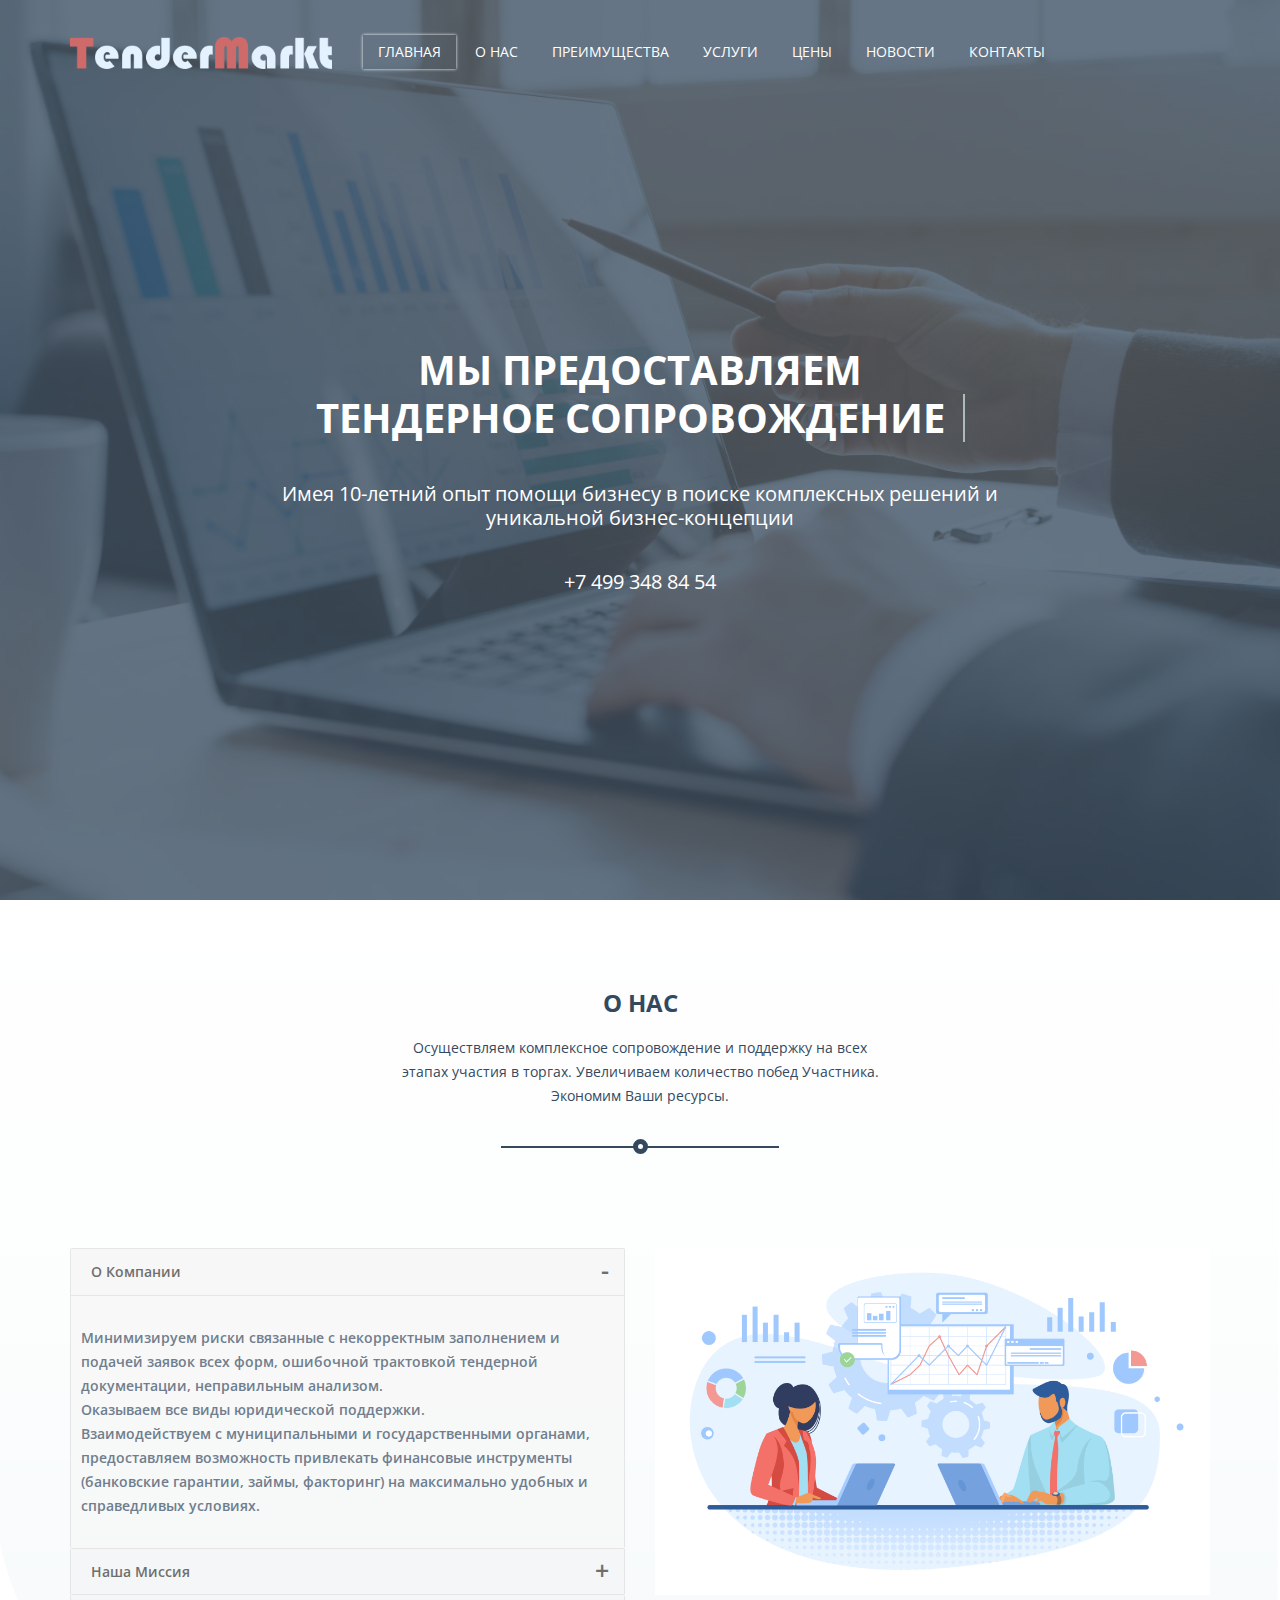
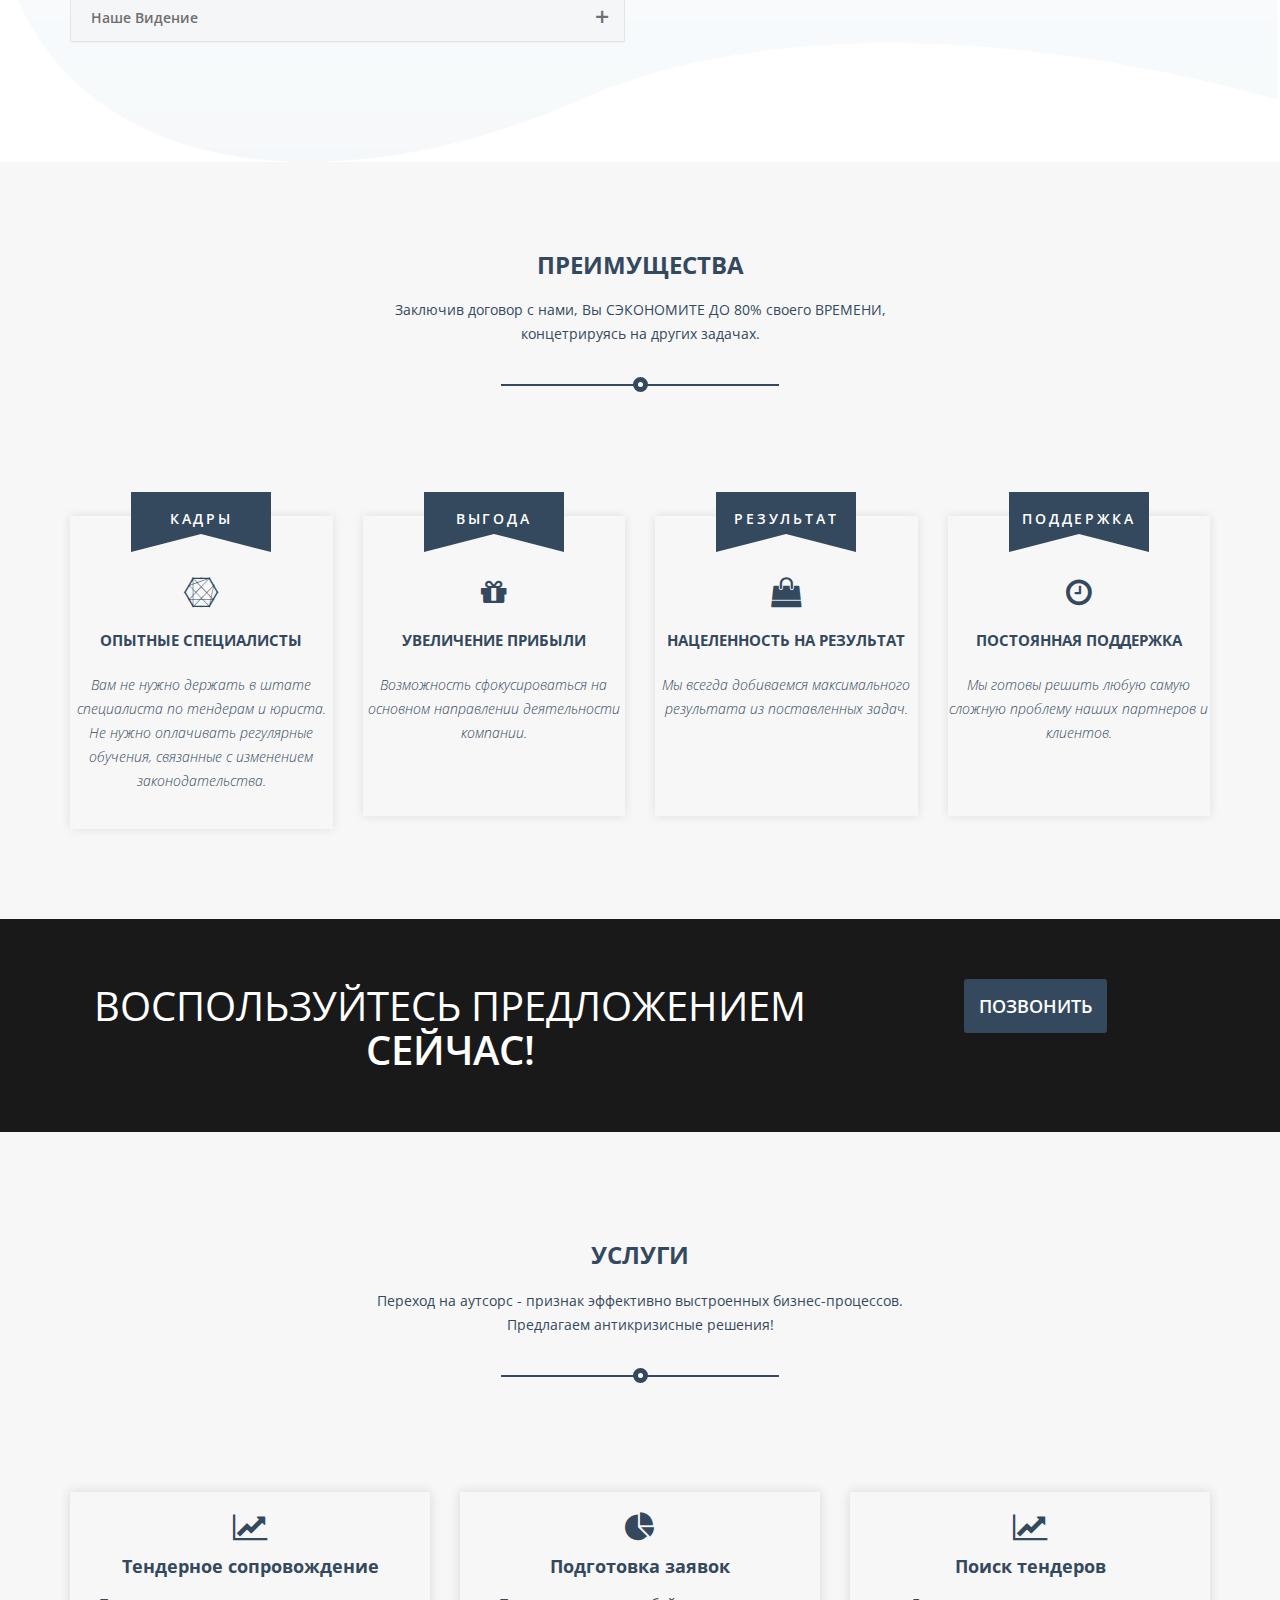
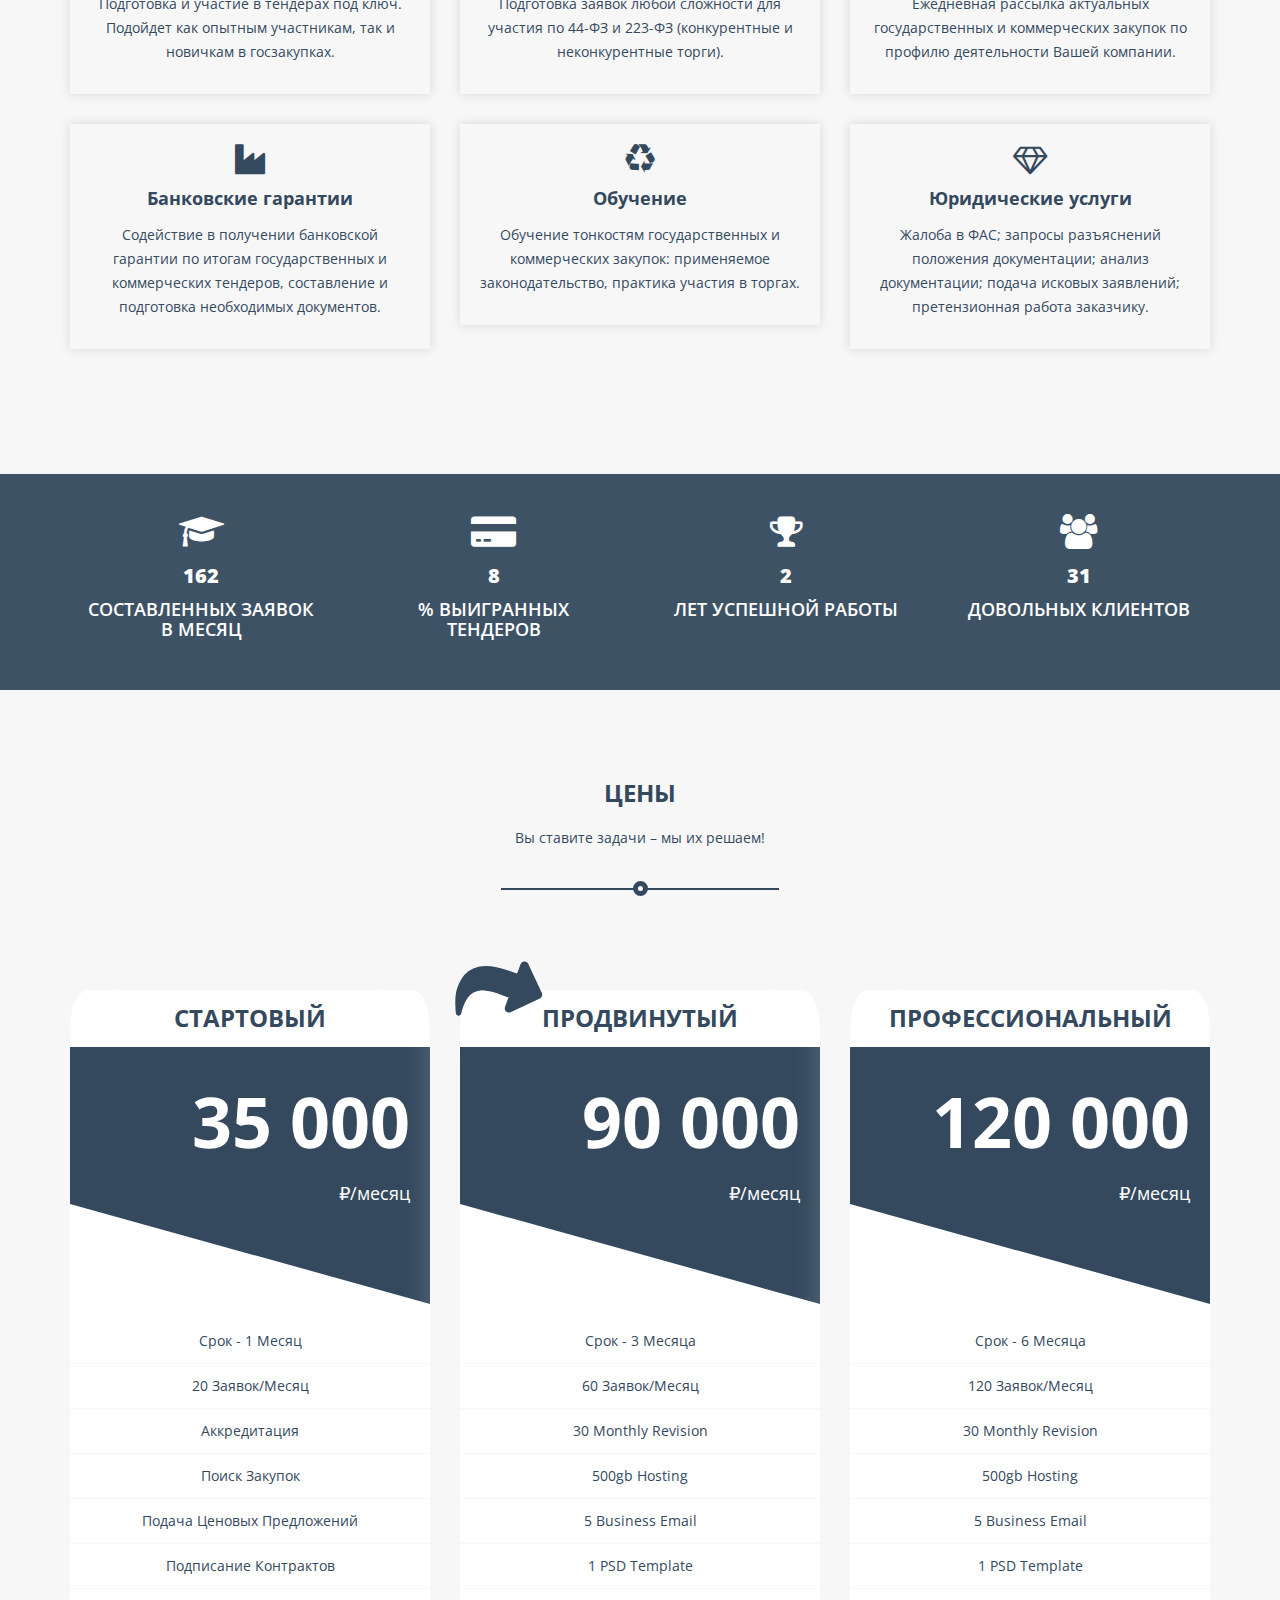
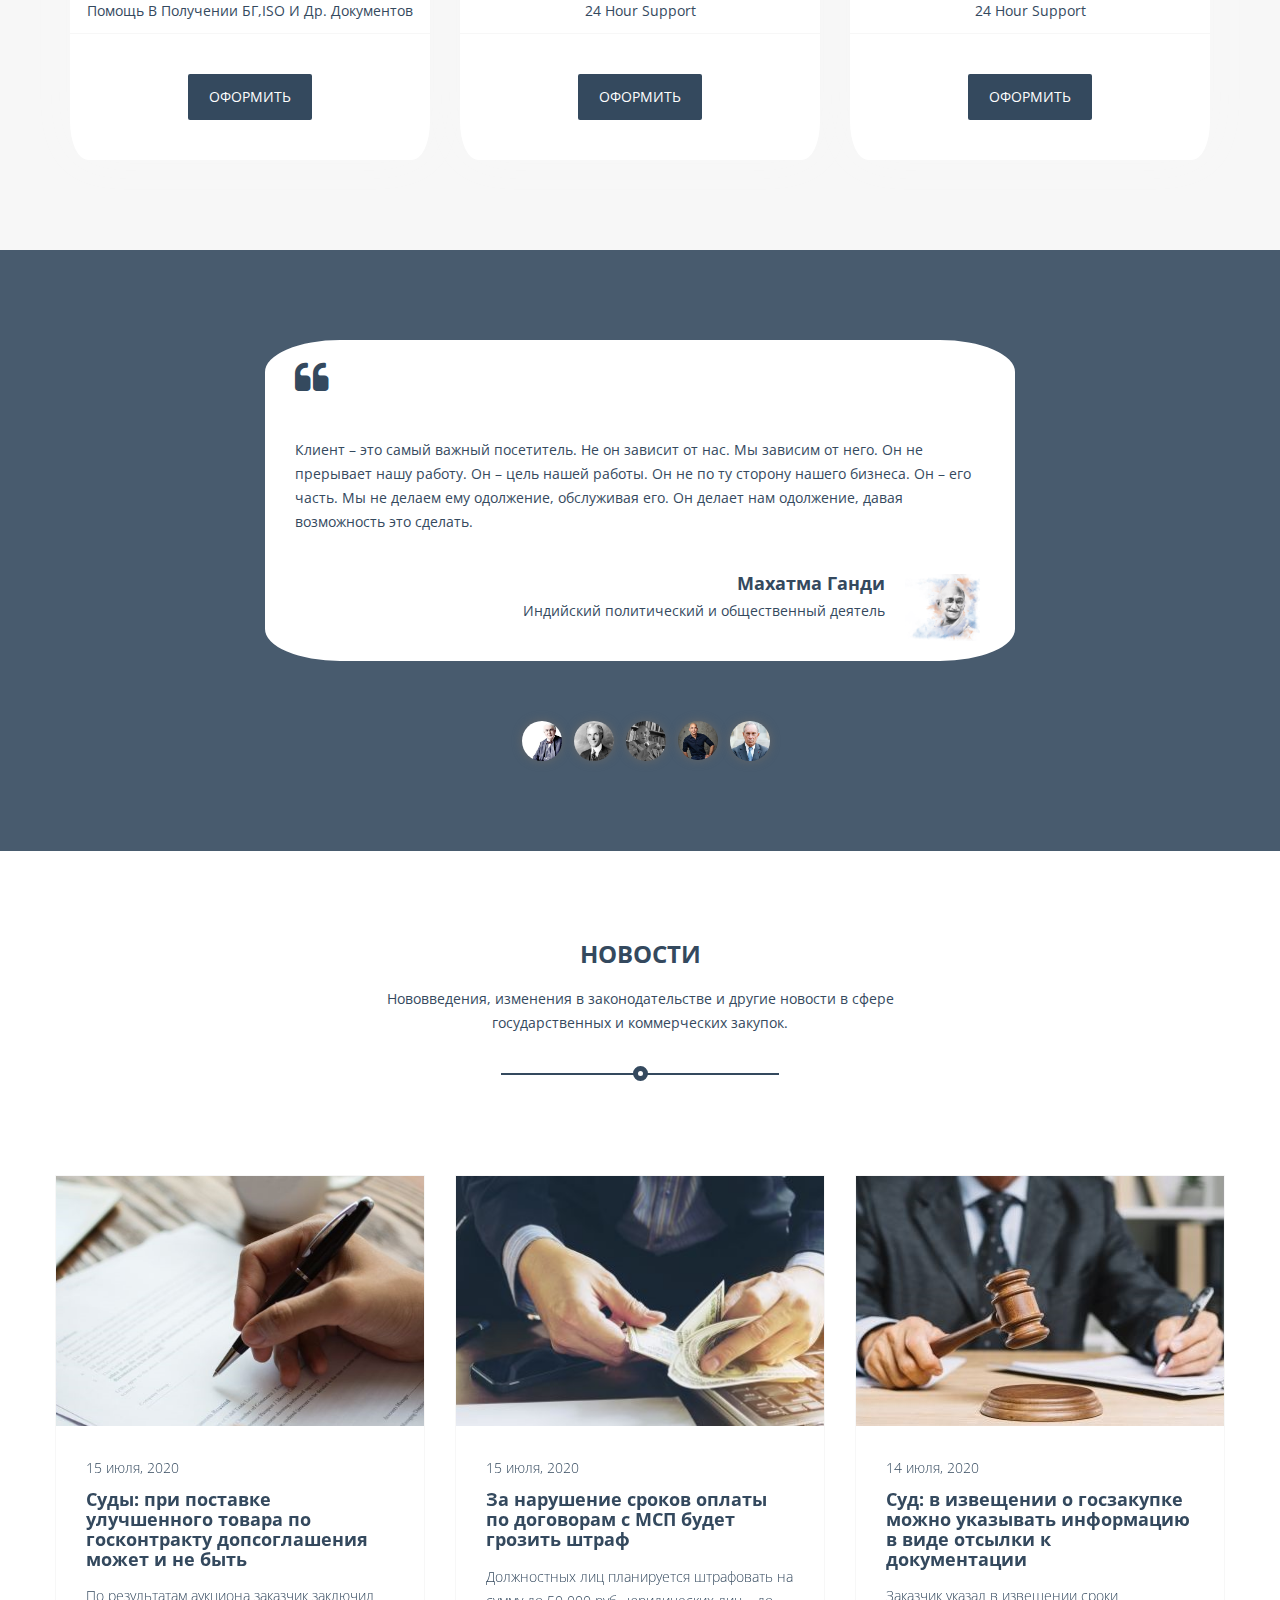
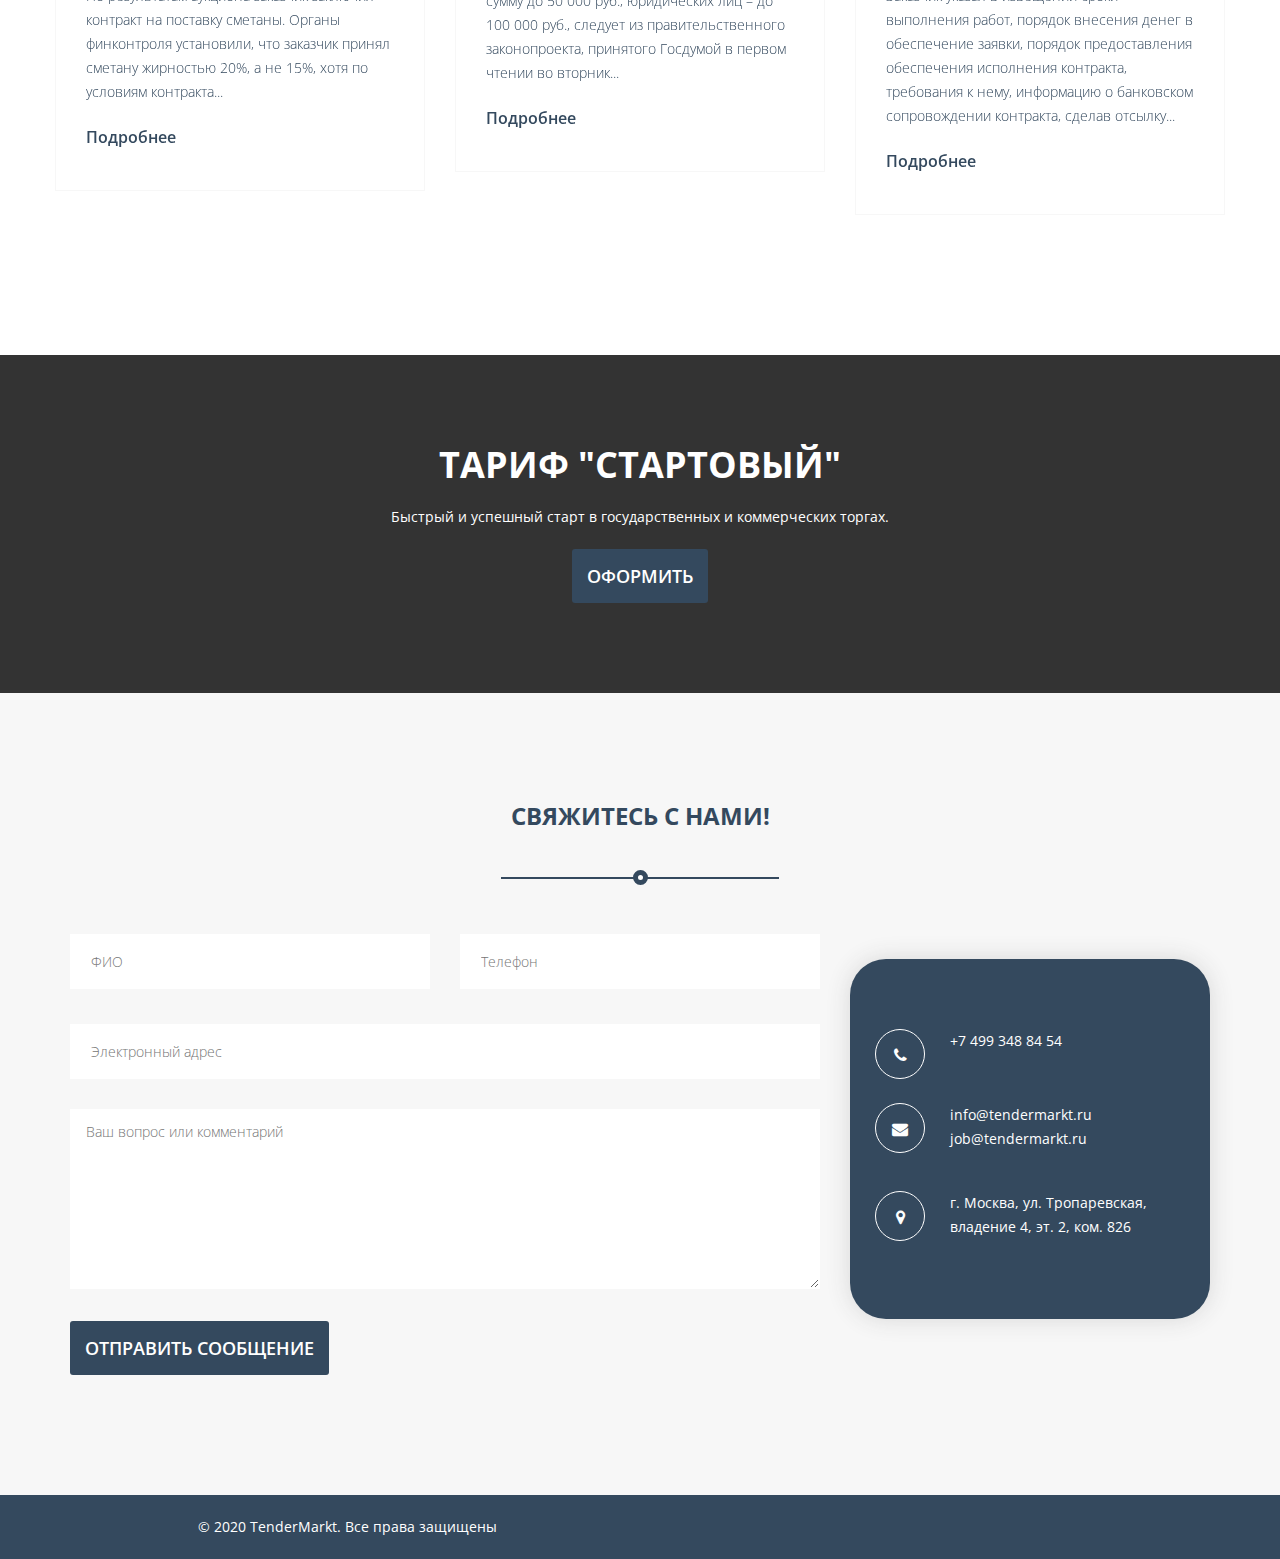
==== commit a4e000de: "finish" ====
--- a/index.html
+++ b/index.html
@@ -56,12 +56,11 @@
                         <li><a href="#about" data-scroll-nav="1">О нас</a></li>
                         <li><a href="#feature" data-scroll-nav="2">Преимущества</a></li>
                         <li><a href="#service" data-scroll-nav="3">Услуги</a></li>
-                        <!--                            <li><a href="#portfolio" data-scroll-nav="4">Portfolio</a></li>-->
                         <li><a href="#price" data-scroll-nav="6">Цены</a></li>
                         <li class="sub-menu"><a href="#" data-scroll-nav="7">Новости</a>
                             <ul>
-                                <li><a href="blog.html">Full Width Blog</a></li>
-                                <li><a href="single-post.html">Single Blog</a></li>
+                                <li><a href="blog.html">Все новости</a></li>
+<!--                                <li><a href="single-post.html">Single Blog</a></li>-->
                             </ul>
                         </li>
                         <li><a href="#contact" data-scroll-nav="8">Контакты</a></li>
@@ -91,9 +90,6 @@
                             <p>Имея 10-летний опыт помощи бизнесу в поиске комплексных решений и уникальной
                                 бизнес-концепции</p>
                             <p>+7 499 348 84 54</p>
-                            <!--                                <a class="mfp-iframe video-play-button" href="https://www.youtube.com/watch?v=zlRl8sJU_4I">-->
-                            <!--                                    <i class="fa fa-play"></i>-->
-                            <!--                                </a>-->
                         </div>
                     </div>
                 </div>
@@ -437,8 +433,33 @@
                     </div>
                     <div class="table-list pt-110">
                         <ul>
-                            <li>1 Domain</li>
-                            <li>1 Website Design</li>
+                            <li>срок - 1 месяц</li>
+                            <li>20 заявок/месяц</li>
+                            <li>Аккредитация</li>
+                            <li>Поиск закупок</li>
+                            <li>подача ценовых предложений</li>
+                            <li>Подписание контрактов</li>
+                            <li>Помощь в получении БГ,ISO и др. документов</li>
+                        </ul>
+                    </div>
+                    <a href="#" class="pricing-btn">Оформить</a>
+                </div>
+            </div>
+            <!-- /single pricing table-->
+            <!-- single pricing table-->
+            <div class="col-md-4">
+                <div class="single-pricing-table price-tag text-center">
+                    <div class="pricing-table-head text-center">
+                        <h3>Продвинутый</h3>
+                    </div>
+                    <div class="pricing-table-price">
+                        <h1>90 000</h1>
+                        <span class="month">₽/месяц</span>
+                    </div>
+                    <div class="table-list pt-110">
+                        <ul>
+                            <li>срок - 3 месяца</li>
+                            <li>60 заявок/месяц</li>
                             <li>30 Monthly revision</li>
                             <li>500gb Hosting</li>
                             <li>5 Business Email</li>
@@ -452,31 +473,6 @@
             <!-- /single pricing table-->
             <!-- single pricing table-->
             <div class="col-md-4">
-                <div class="single-pricing-table price-tag text-center">
-                    <div class="pricing-table-head text-center">
-                        <h3>Продвинутый</h3>
-                    </div>
-                    <div class="pricing-table-price">
-                        <h1>90 000</h1>
-                        <span class="month">₽/месяц</span>
-                    </div>
-                    <div class="table-list pt-110">
-                        <ul>
-                            <li>1 Domain</li>
-                            <li>1 Website Design</li>
-                            <li>30 Monthly revision</li>
-                            <li>500gb Hosting</li>
-                            <li>5 Business Email</li>
-                            <li>1 PSD Template</li>
-                            <li>24 Hour Support</li>
-                        </ul>
-                    </div>
-                    <a href="#" class="pricing-btn">Оформить</a>
-                </div>
-            </div>
-            <!-- /single pricing table-->
-            <!-- single pricing table-->
-            <div class="col-md-4">
                 <div class="single-pricing-table text-center">
                     <div class="pricing-table-head text-center">
                         <h3>Профессиональный</h3>
@@ -487,8 +483,8 @@
                     </div>
                     <div class="table-list pt-110">
                         <ul>
-                            <li>1 Domain</li>
-                            <li>1 Website Design</li>
+                            <li>срок - 6 месяца</li>
+                            <li>120 заявок/месяц</li>
                             <li>30 Monthly revision</li>
                             <li>500gb Hosting</li>
                             <li>5 Business Email</li>
@@ -666,35 +662,31 @@
                 <div class="blog-carousel-active owl-carousel">
                     <a href="single-post.html" class="single-blog-box">
                         <div class="blog-thumb-wrapper blog-bg0"></div>
-                        <p class="blog-meta">15 May, 2017 , 9:07 am</p>
-                        <h4>Customize high-payoff channels with tactical niches. </h4>
-                        <p>Compellingly morph superior intellectual capital high standards in platforms. innovate
-                            vertical leadership skills through next. </p>
-                        <span class="blog-read-more">Read More</span></a>
-
-                    <a href="single-post.html" class="single-blog-box">
+                        <p class="blog-meta">15 июля, 2020</p>
+                        <h4>Суды: при поставке улучшенного товара по госконтракту допсоглашения может и не быть</h4>
+                        <p>По результатам аукциона заказчик заключил контракт на поставку сметаны. Органы финконтроля установили, что заказчик принял сметану жирностью 20%, а не 15%, хотя по условиям контракта... </p>
+                        <span class="blog-read-more">Подробнее</span></a>
+
+                    <a href="two-post.html" class="single-blog-box">
                         <div class="blog-thumb-wrapper blog-bg1"></div>
-                        <p class="blog-meta">15 May, 2017 , 9:07 am</p>
-                        <h4>Even with the glaring exception of German unity</h4>
-                        <p>Compellingly morph superior intellectual capital high standards in platforms. innovate
-                            vertical leadership skills through next. </p>
-                        <span class="blog-read-more">Read More</span></a>
-
-                    <a href="single-post.html" class="single-blog-box">
+                        <p class="blog-meta">15 июля, 2020</p>
+                        <h4>За нарушение сроков оплаты по договорам с МСП будет грозить штраф</h4>
+                        <p>Должностных лиц планируется штрафовать на сумму до 50 000 руб., юридических лиц – до 100 000 руб., следует из правительственного законопроекта, принятого Госдумой в первом чтении во вторник... </p>
+                        <span class="blog-read-more">Подробнее</span></a>
+
+                    <a href="three-post.html" class="single-blog-box">
                         <div class="blog-thumb-wrapper blog-bg2"></div>
-                        <p class="blog-meta">15 May, 2017 , 9:07 am</p>
-                        <h4>High-impact systems apidiously integrate vertical e-business. </h4>
-                        <p>Compellingly morph superior intellectual capital high standards in platforms. innovate
-                            vertical leadership skills through next. </p>
-                        <span class="blog-read-more">Read More</span></a>
-
-                    <a href="single-post.html" class="single-blog-box">
+                        <p class="blog-meta">14 июля, 2020</p>
+                        <h4>Суд: в извещении о госзакупке можно указывать информацию в виде отсылки к документации</h4>
+                        <p>Заказчик указал в извещении сроки выполнения работ, порядок внесения денег в обеспечение заявки, порядок предоставления обеспечения исполнения контракта, требования к нему, информацию о банковском сопровождении контракта, сделав отсылку...</p>
+                        <span class="blog-read-more">Подробнее</span></a>
+
+                    <a href="four-post.html" class="single-blog-box">
                         <div class="blog-thumb-wrapper blog-bg3"></div>
-                        <p class="blog-meta">15 May, 2017 , 9:07 am</p>
-                        <h4>We should not downplay the significance </h4>
-                        <p>Compellingly morph superior intellectual capital high standards in platforms. innovate
-                            vertical leadership skills through next. </p>
-                        <span class="blog-read-more">Read More</span></a>
+                        <p class="blog-meta">10 июля, 2020</p>
+                        <h4>Суды указали, когда технический сбой будет основанием для включения сведений в РНП по Закону № 44-ФЗ</h4>
+                        <p>Победитель электронного аукциона не подписал контракт и не представил его обеспечение в срок из-за технического сбоя (повреждение кабельной линии сети Интернет). Его признали уклонившимся и включили сведения в РНП...</p>
+                        <span class="blog-read-more">Подробнее</span></a>
                 </div>
             </div>
         </div>
@@ -703,7 +695,17 @@
 <!--  /End Blog Area -->
 
 <!--Start Company Logo -->
-<div class="company-logo-area"></div>
+<div class="product-add-area section-padding text-center">
+    <div class="container">
+        <div class="row">
+            <div class="col-md-8 col-md-offset-2">
+                <h1>Тариф "Стартовый"</h1>
+                <p>Быстрый и успешный старт в государственных и коммерческих торгах.</p>
+                <a href="#" class="cta-btn">Оформить</a>
+            </div>
+        </div>
+    </div>
+</div>
 <!-- /End Company Logo -->
 
 <!-- Start Contact -->
@@ -773,7 +775,7 @@
                         </div>
                         <div class="addreass-info">
                             <a href="#">info@tendermarkt.ru</a>
-                            <a href="#"> job@tendermarkt.ru</a>
+                            <a href="#">job@tendermarkt.ru</a>
                         </div>
                     </div>
                     <div class="single-addreass">
@@ -799,9 +801,6 @@
                 <div class="col-md-6">
                     <p>© 2020 TenderMarkt. Все права защищены</p>
                 </div>
-<!--                <div class="col-md-6">-->
-<!--                    <p>Design and Developed by ThemeHolder</p>-->
-<!--                </div>-->
             </div>
         </div>
     </div>
--- a/assets/css/style.css
+++ b/assets/css/style.css
@@ -774,6 +774,7 @@
      padding-top: 5px;
      text-transform: uppercase;
      color: #ffffff;
+     text-align: center;
 }
  .col-to-action-area h2 span {
      font-weight: 600;
@@ -818,7 +819,7 @@
      height: 100%;
      left: 0;
      top: 0;
-     background: rgba(0,0,0,0.9);
+     background: rgba(0,0,0,0.8);
 }
  .product-add-area h1 {
      text-transform: uppercase;
@@ -1129,10 +1130,9 @@
      display: block;
      color: #34495E;
      margin-bottom: 30px;
-     text-transform: capitalize;
 }
  .single-blog-box:hover {
-     box-shadow: 0px 0px 20px #d9d9d9;
+     box-shadow: 0 0 20px #d9d9d9;
      color: #34495E;
 }
  .blog-thumb-wrapper {
@@ -1148,7 +1148,8 @@
  .blog-read-more {
      display: inline-block;
      font-size: 16px;
-     margin:15 0px;
+     font-weight: 600;
+     margin:15px 0;
      position: relative;
      line-height: 1;
      color: #34495E;
@@ -1169,45 +1170,12 @@
      opacity: 1;
      visibility: visible;
 }
- .social-sharing {
-     border-top: 1px solid #f0f0f0;
-     border-bottom: 1px solid #f0f0f0;
-     text-align: center;
-     padding: 20px 0;
-     margin-bottom: 30px;
-     margin-top: 30px;
-}
- .social-sharing a {
-     display: inline-block;
-     background-color: #2a5da7;
-     color: #fff;
-     padding: 10px 20px 8px;
-     border-radius: 40px;
-     margin: 5px 5px;
-}
- .social-sharing a.twitter {
-     background-color: #36c8ee;
-}
- .social-sharing a.pinterest {
-     background-color: #d30f27;
-}
- .social-sharing a.google {
-     background-color: #D44439;
-}
- .entry-content p, .author-box p {
+
+ .entry-content p {
      margin-bottom: 20px;
-     opacity: ;
-}
- .author-box {
-     border-bottom: 1px solid #f0f0f0;
-     margin-bottom: 30px;
-}
- .author-box img {
-     border-radius: 50%;
-     border: 1px solid #d7d7d7;
-     max-width: 80px;
-     margin: 15px 0;
-}
+     text-align: justify;
+}
+
  .comment-form textarea {
      margin-bottom: 0;
      height: 120px;
